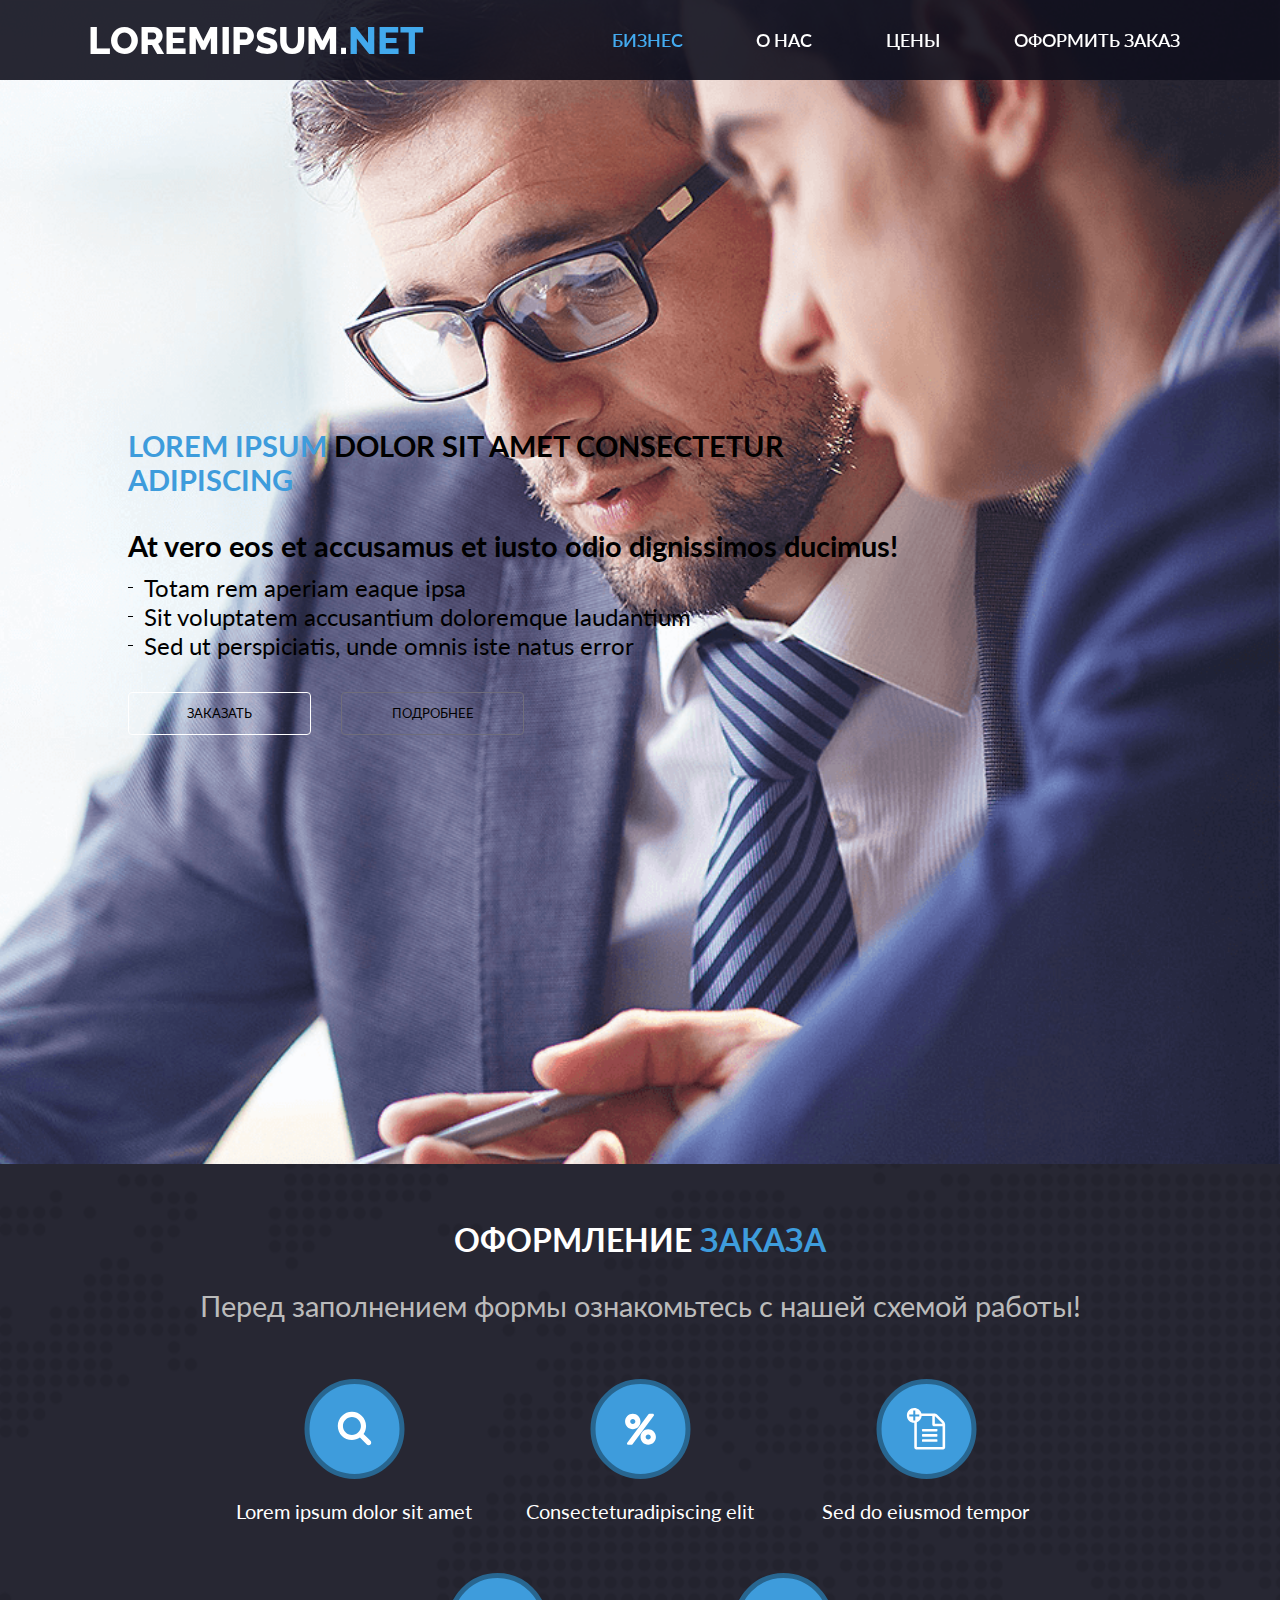
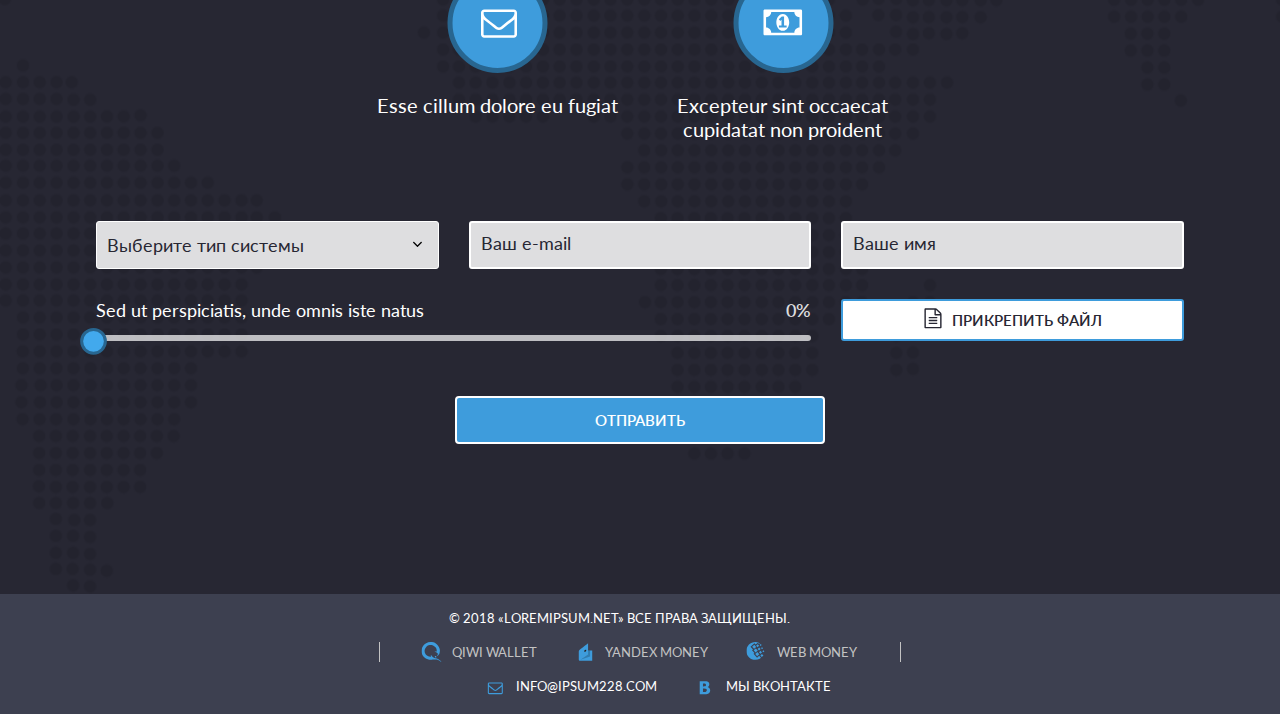
==== index.html @ bc057a50 "Initial commit" ====
<!DOCTYPE html>
<html lang="en">
  <head>
    <meta charset="UTF-8" />
    <meta name="viewport" content="width=device-width, initial-scale=1.0" />
    <link rel="preconnect" href="https://fonts.googleapis.com" />
    <link rel="preconnect" href="https://fonts.gstatic.com" crossorigin />
    <link
      href="https://fonts.googleapis.com/css2?family=Lato:wght@400;700;900&family=Raleway:wght@800&display=swap"
      rel="stylesheet"
    />
    <script src="./js/splide.min.js"></script>
    <title>Test</title>
    <link rel="stylesheet" href="./styles/css/main.css" />
  </head>
  <body>
    <!-- Header -->
    <header class="header">
      <div class="logo">
        <a href="/" class="logo__link" title="Logo of Company">
          LoremIpsum.<span class="logo__subtitle">Net</span>
        </a>
      </div>

      <nav class="nav">
        <ul class="nav__list">
          <li class="nav__item">
            <a title="Business" href="/" class="nav__link nav__link--is-active"
              >Бизнес</a
            >
          </li>
          <li class="nav__item">
            <a title="About Us" href="/" class="nav__link">О нас</a>
          </li>
          <li class="nav__item">
            <a title="Prices" href="/" class="nav__link">Цены</a>
          </li>
          <li class="nav__item">
            <a title="Place an Order" href="/" class="nav__link"
              >Оформить заказ</a
            >
          </li>
        </ul>

        <button
          title="hamburger icon"
          class="hamburger hamburger--spin nav__hamburger"
          type="button"
        >
          <span class="hamburger-box">
            <span class="hamburger-inner"></span>
          </span>
        </button>
      </nav>
    </header>

    <!-- Hero (first) Section -->
    <section class="hero">
      <div class="hero__background">
        <img src="./images/hero.png" alt="mens with suits" />

        <div class="hero__content">
          <div class="hero__title">
            <h1>
              <span> Lorem ipsum </span>
              dolor sit amet consectetur <span>adipiscing</span>
            </h1>
          </div>

          <div class="hero__subtitle">
            <h2>At vero eos et accusamus et iusto odio dignissimos ducimus!</h2>
            <ul class="hero__list">
              <li class="hero__list-item">
                <span></span> Totam rem aperiam eaque ipsa
              </li>
              <li class="hero__list-item">
                <span></span>
                Sit voluptatem accusantium doloremque laudantium
              </li>
              <li class="hero__list-item">
                <span></span>
                Sed ut perspiciatis, unde omnis iste natus error
              </li>
            </ul>
          </div>

          <div class="hero__buttons">
            <div class="hero__button-container">
              <span class="mask">заказать</span>
              <button
                title="Make Order"
                type="button"
                class="hero__button button__order"
              >
                заказать
              </button>
            </div>

            <div class="hero__button-container hero__button-container-2">
              <span class="mask">подробнее</span>

              <button
                title="More Details"
                type="button"
                class="hero__button button__details"
              >
                подробнее
              </button>
            </div>
          </div>
        </div>
      </div>
    </section>

    <!-- Placing an Order (second) Section -->
    <section class="ordering-form">
      <div class="ordering-form__main">
        <div class="ordering-form__background-image">
          <img src="./images/worldMapBackground.png" alt="world map picture" />
        </div>

        <div class="ordering-form__content">
          <div class="ordering-form__title">
            <h2 class="ordering-form__main-title">
              Оформление <span>Заказа</span>
            </h2>
            <h5 class="ordering-form__subtitle">
              Перед заполнением формы ознакомьтесь с нашей схемой работы!
            </h5>
          </div>

          <div class="splide">
            <div class="splide__track">
              <ul class="splide__list ordering-form__description-steps">
                <li class="splide__slide splide__slide--1">
                  <div class="ordering-form__step item item1">
                    <div class="icon icon-1">
                      <svg
                        xmlns="http://www.w3.org/2000/svg"
                        width="55"
                        height="55"
                        viewBox="0 0 55 55"
                        fill="none"
                      >
                        <path
                          d="M33.9286 24.9285C33.9286 29.8906 29.8907 33.9285 24.9286 33.9285C19.9666 33.9285 15.9286 29.8906 15.9286 24.9285C15.9286 19.9664 19.9666 15.9285 24.9286 15.9285C29.8907 15.9285 33.9286 19.9664 33.9286 24.9285ZM44.2143 41.6428C44.2143 40.9598 43.9331 40.2968 43.471 39.8348L36.5804 32.9441C38.2076 30.5937 39.0715 27.7812 39.0715 24.9285C39.0715 17.1138 32.7434 10.7856 24.9286 10.7856C17.1139 10.7856 10.7858 17.1138 10.7858 24.9285C10.7858 32.7432 17.1139 39.0714 24.9286 39.0714C27.7813 39.0714 30.5938 38.2075 32.9443 36.5803L39.8349 43.4508C40.2969 43.933 40.9599 44.2142 41.6429 44.2142C43.0492 44.2142 44.2143 43.049 44.2143 41.6428Z"
                          fill="white"
                        />
                      </svg>
                    </div>
                    <h6>Lorem ipsum dolor sit amet</h6>
                  </div>
                </li>
                <li class="splide__slide splide__slide--2">
                  <div class="ordering-form__step item item2">
                    <div class="icon icon-2">
                      <svg
                        xmlns="http://www.w3.org/2000/svg"
                        width="55"
                        height="56"
                        viewBox="0 0 55 56"
                        fill="none"
                      >
                        <path
                          d="M37.7857 35.9641C37.7857 37.3704 36.6205 38.5356 35.2143 38.5356C33.808 38.5356 32.6428 37.3704 32.6428 35.9641C32.6428 34.5579 33.808 33.3927 35.2143 33.3927C36.6205 33.3927 37.7857 34.5579 37.7857 35.9641ZM22.3571 20.5356C22.3571 21.9418 21.1919 23.107 19.7857 23.107C18.3794 23.107 17.2143 21.9418 17.2143 20.5356C17.2143 19.1293 18.3794 17.9641 19.7857 17.9641C21.1919 17.9641 22.3571 19.1293 22.3571 20.5356ZM42.9286 35.9641C42.9286 31.7052 39.4732 28.2499 35.2143 28.2499C30.9553 28.2499 27.5 31.7052 27.5 35.9641C27.5 40.2231 30.9553 43.6784 35.2143 43.6784C39.4732 43.6784 42.9286 40.2231 42.9286 35.9641ZM41 14.107C41 13.4039 40.4174 12.8213 39.7143 12.8213H36.5C36.0982 12.8213 35.7165 13.0222 35.4754 13.3436L14.2611 41.6293C14.1004 41.8503 14 42.1115 14 42.3927C14 43.0958 14.5826 43.6784 15.2857 43.6784H18.5C18.9018 43.6784 19.2835 43.4775 19.5245 43.1561L40.7388 14.8704C40.8995 14.6494 41 14.3883 41 14.107ZM27.5 20.5356C27.5 16.2766 24.0446 12.8213 19.7857 12.8213C15.5268 12.8213 12.0714 16.2766 12.0714 20.5356C12.0714 24.7945 15.5268 28.2499 19.7857 28.2499C24.0446 28.2499 27.5 24.7945 27.5 20.5356Z"
                          fill="white"
                        />
                      </svg>
                    </div>
                    <h6>Сonsecteturadipiscing elit</h6>
                  </div>
                </li>
                <li class="splide__slide splide__slide--3">
                  <div class="ordering-form__step item item3">
                    <div class="icon icon-3">
                      <svg
                        xmlns="http://www.w3.org/2000/svg"
                        width="55"
                        height="56"
                        viewBox="0 0 55 56"
                        fill="none"
                      >
                        <path
                          d="M23.9932 29.8725V28.5868C23.9932 28.2252 24.2744 27.9439 24.636 27.9439H38.7789C39.1405 27.9439 39.4218 28.2252 39.4218 28.5868V29.8725C39.4218 30.2341 39.1405 30.5154 38.7789 30.5154H24.636C24.2744 30.5154 23.9932 30.2341 23.9932 29.8725Z"
                          fill="white"
                        />
                        <path
                          d="M24.636 33.0868H38.7789C39.1405 33.0868 39.4218 33.368 39.4218 33.7296V35.0154C39.4218 35.377 39.1405 35.6582 38.7789 35.6582H24.636C24.2744 35.6582 23.9932 35.377 23.9932 35.0154V33.7296C23.9932 33.368 24.2744 33.0868 24.636 33.0868Z"
                          fill="white"
                        />
                        <path
                          d="M24.636 38.2296H38.7789C39.1405 38.2296 39.4218 38.5109 39.4218 38.8725V40.1582C39.4218 40.5198 39.1405 40.8011 38.7789 40.8011H24.636C24.2744 40.8011 23.9932 40.5198 23.9932 40.1582V38.8725C23.9932 38.5109 24.2744 38.2296 24.636 38.2296Z"
                          fill="white"
                        />
                        <path
                          fill-rule="evenodd"
                          clip-rule="evenodd"
                          d="M16.2789 21.8149C12.1837 21.8149 8.86389 18.4951 8.86389 14.3999C8.86389 10.3047 12.1837 6.98486 16.2789 6.98486C19.7229 6.98486 22.6185 9.33283 23.4523 12.5154H36.2075C37.2722 12.5154 38.7588 13.1381 39.5021 13.8814L45.77 20.1493C46.5133 20.8926 47.136 22.3792 47.136 23.4439V46.5868C47.136 47.6515 46.2722 48.5154 45.2075 48.5154H18.2075C17.1427 48.5154 16.2789 47.6515 16.2789 46.5868L16.2789 21.8149ZM18.8503 21.3569C21.4728 20.3872 23.397 17.977 23.6625 15.0868H34.2789V23.4439C34.2789 24.5087 35.1427 25.3725 36.2075 25.3725H44.5646V45.9439H18.8503V21.3569ZM37.674 15.6895C37.5334 15.5488 37.1918 15.368 36.8503 15.2475V22.8011H44.4039C44.2834 22.4595 44.1026 22.118 43.9619 21.9774L37.674 15.6895ZM17.2789 15.3999H21.2789V13.3999H17.2789V9.3999H15.2789V13.3999H11.2789V15.3999H15.2789V19.3999H17.2789V15.3999Z"
                          fill="white"
                        />
                      </svg>
                    </div>
                    <h6>Sed do eiusmod tempor</h6>
                  </div>
                </li>
                <li class="splide__slide splide__slide--4">
                  <div class="ordering-form__step item item4">
                    <div class="icon icon-4">
                      <svg
                        xmlns="http://www.w3.org/2000/svg"
                        width="55"
                        height="56"
                        viewBox="0 0 55 56"
                        fill="none"
                      >
                        <path
                          d="M44.4286 39.6076C44.4286 39.9491 44.1272 40.2504 43.7857 40.2504H14.2143C13.8728 40.2504 13.5714 39.9491 13.5714 39.6076V24.179C13.9933 24.6611 14.4554 25.1031 14.9576 25.5049C17.8304 27.7147 20.7232 29.9647 23.5156 32.2951C25.0223 33.5607 26.8906 35.1076 28.9799 35.1076H29H29.0201C31.1094 35.1076 32.9777 33.5607 34.4844 32.2951C37.2768 29.9647 40.1696 27.7147 43.0424 25.5049C43.5446 25.1031 44.0067 24.6611 44.4286 24.179V39.6076ZM44.4286 18.4937C44.4286 20.2013 42.7813 22.4312 41.4754 23.4558C38.7835 25.5652 36.0915 27.6946 33.4196 29.8241C32.3549 30.6879 30.4263 32.5361 29.0201 32.5361H29H28.9799C27.5737 32.5361 25.6451 30.6879 24.5804 29.8241C21.9085 27.6946 19.2165 25.5652 16.5246 23.4558C14.7165 22.0294 13.5714 20.0406 13.5714 17.7504C13.5714 17.4089 13.8728 17.1076 14.2143 17.1076H43.7857C44.5491 17.1076 44.4286 17.9915 44.4286 18.4937ZM47 17.7504C47 15.9826 45.5536 14.5361 43.7857 14.5361H14.2143C12.4464 14.5361 11 15.9826 11 17.7504V39.6076C11 41.3754 12.4464 42.8218 14.2143 42.8218H43.7857C45.5536 42.8218 47 41.3754 47 39.6076V17.7504Z"
                          fill="white"
                        />
                      </svg>
                    </div>
                    <h6>Esse cillum dolore eu fugiat</h6>
                  </div>
                </li>
                <li class="splide__slide splide__slide--5">
                  <div class="ordering-form__step item item5">
                    <div class="icon icon-5">
                      <svg
                        xmlns="http://www.w3.org/2000/svg"
                        width="55"
                        height="56"
                        viewBox="0 0 55 56"
                        fill="none"
                      >
                        <path
                          d="M23.9286 32.5361V30.6076H26.5V24.8218H26.4598C26.1384 25.3241 25.8371 25.5451 25.3549 25.9669L23.808 24.3598L26.7812 21.6076H29.0714V30.6076H31.6429V32.5361H23.9286ZM34.2143 27.3933C34.2143 23.737 32.0045 19.0361 27.7857 19.0361C23.567 19.0361 21.3571 23.737 21.3571 27.3933C21.3571 31.0495 23.567 35.7504 27.7857 35.7504C32.0045 35.7504 34.2143 31.0495 34.2143 27.3933ZM44.5 32.5361C41.6674 32.5361 39.3571 34.8464 39.3571 37.679H16.2143C16.2143 34.8464 13.904 32.5361 11.0714 32.5361V22.2504C13.904 22.2504 16.2143 19.9402 16.2143 17.1076H39.3571C39.3571 19.9402 41.6674 22.2504 44.5 22.2504V32.5361ZM47.0714 15.8218C47.0714 15.1187 46.4888 14.5361 45.7857 14.5361H9.78571C9.08259 14.5361 8.5 15.1187 8.5 15.8218V38.9647C8.5 39.6678 9.08259 40.2504 9.78571 40.2504H45.7857C46.4888 40.2504 47.0714 39.6678 47.0714 38.9647V15.8218Z"
                          fill="white"
                        />
                      </svg>
                    </div>
                    <h6>Excepteur sint occaecat cupidatat non proident</h6>
                  </div>
                </li>
              </ul>
            </div>
          </div>

          <!-- FORM BOX-->
          <div class="ordering-form__main-form">
            <form id="orderForm" class="ordering-form__self-form">
              <!-- First - DropDown -->
              <div class="ordering-form__dropdown field-1">
                <div
                  class="ordering-form__dropdown-button"
                  onclick="toggleDropdown()"
                  title="Choose System"
                >
                  Выберите тип системы
                  <span>
                    <svg
                      xmlns="http://www.w3.org/2000/svg"
                      width="21"
                      height="21"
                      viewBox="0 0 21 21"
                      fill="none"
                    >
                      <path
                        d="M14.9342 8.5106C14.9342 8.43917 14.8984 8.35882 14.8449 8.30525L14.3984 7.85882C14.3449 7.80525 14.2645 7.76953 14.1931 7.76953C14.1217 7.76953 14.0413 7.80525 13.9877 7.85882L10.4788 11.3677L6.96987 7.85882C6.91629 7.80525 6.83594 7.76953 6.76451 7.76953C6.68415 7.76953 6.61272 7.80525 6.55915 7.85882L6.11272 8.30525C6.05915 8.35882 6.02344 8.43917 6.02344 8.5106C6.02344 8.58203 6.05915 8.66239 6.11272 8.71596L10.2734 12.8767C10.327 12.9302 10.4074 12.966 10.4788 12.966C10.5502 12.966 10.6306 12.9302 10.6842 12.8767L14.8449 8.71596C14.8984 8.66239 14.9342 8.58203 14.9342 8.5106Z"
                        fill="black"
                      />
                    </svg>
                  </span>
                </div>
                <div class="ordering-form__dropdown-content">
                  <button
                    title="choose favorite system"
                    type="button"
                    onclick="selectItem(this)"
                  >
                    Sed ut perspiciatis
                  </button>
                  <button
                    title="choose favorite system"
                    type="button"
                    onclick="selectItem(this)"
                  >
                    Nemo enim ipsam
                  </button>
                  <button
                    title="choose favorite system"
                    type="button"
                    onclick="selectItem(this)"
                  >
                    Et harum quidem
                  </button>
                  <button
                    title="choose favorite system"
                    type="button"
                    onclick="selectItem(this)"
                  >
                    Temporibus autem
                  </button>
                  <button
                    title="choose favorite system"
                    type="button"
                    onclick="selectItem(this)"
                  >
                    Itaque earum rerum
                  </button>
                </div>
              </div>

              <!-- Second -->
              <div class="ordering-form__email field-2">
                <input
                  class="ordering-form__email-input"
                  title="Type Your Email"
                  type="email"
                  id="emailInput"
                  placeholder="Ваш e-mail"
                />
                <div class="email-error">Please use a correct email</div>
              </div>

              <!-- Third -->
              <div class="ordering-form__name field-3">
                <input
                  class="ordering-form__name-input"
                  title="Type Your Name"
                  type="text"
                  placeholder="Ваше имя"
                  name=""
                  id=""
                />
              </div>
              <!-- Four - Progress Bar -->
              <div class="ordering-form__progress-bar initial-state field-4">
                <div class="progress-bar-description">
                  <div class="progress-label">
                    Sed ut perspiciatis, unde omnis iste natus
                  </div>
                  <div class="progress-percent">0%</div>
                </div>

                <div class="progress-line-track">
                  <div class="progress-line"></div>
                </div>
                <div class="icon-container">
                  <svg
                    xmlns="http://www.w3.org/2000/svg"
                    width="37"
                    height="38"
                    viewBox="0 0 37 38"
                    fill="none"
                  >
                    <path
                      fill-rule="evenodd"
                      clip-rule="evenodd"
                      d="M18.5163 7.46143C25.0653 7.46143 30.3752 12.7714 30.3752 19.3214C30.3752 25.8704 25.0653 31.1804 18.5163 31.1804C11.9663 31.1804 6.65625 25.8704 6.65625 19.3214C6.65625 12.7714 11.9663 7.46143 18.5163 7.46143Z"
                      fill="#808080"
                      stroke="#286690"
                      stroke-width="3"
                    />
                  </svg>
                </div>
              </div>

              <!-- Five - Upload File-->
              <div class="ordering-form__upload-file field-5">
                <input
                  type="file"
                  id="fileInput"
                  class="ordering-form__file-input"
                  onchange="handleFileUpload()"
                  title="Upload File"
                />
                <label
                  title="Upload File"
                  for="fileInput"
                  class="ordering-form__file-label"
                >
                  <span title="Upload File">
                    <svg
                      xmlns="http://www.w3.org/2000/svg"
                      width="18"
                      height="21"
                      viewBox="0 0 18 21"
                      fill="none"
                    >
                      <path
                        d="M16.8117 4.60924L13.3295 1.12709C12.9166 0.714146 12.0907 0.368164 11.4992 0.368164H1.49916C0.907645 0.368164 0.427734 0.848076 0.427734 1.43959V19.2967C0.427734 19.8883 0.907645 20.3682 1.49916 20.3682H16.4992C17.0907 20.3682 17.5706 19.8883 17.5706 19.2967V6.43959C17.5706 5.84808 17.2246 5.02218 16.8117 4.60924ZM11.8563 1.88602C12.046 1.95299 12.2358 2.05343 12.3139 2.13156L15.8072 5.62486C15.8853 5.70299 15.9858 5.89272 16.0527 6.08245H11.8563V1.88602ZM16.142 18.9396H1.85631V1.79674H10.4277V6.43959C10.4277 7.03111 10.9076 7.51102 11.4992 7.51102H16.142V18.9396ZM4.71345 9.29674V10.011C4.71345 10.2119 4.8697 10.3682 5.07059 10.3682H12.9277C13.1286 10.3682 13.2849 10.2119 13.2849 10.011V9.29674C13.2849 9.09584 13.1286 8.93959 12.9277 8.93959H5.07059C4.8697 8.93959 4.71345 9.09584 4.71345 9.29674ZM12.9277 11.7967H5.07059C4.8697 11.7967 4.71345 11.953 4.71345 12.1539V12.8682C4.71345 13.0691 4.8697 13.2253 5.07059 13.2253H12.9277C13.1286 13.2253 13.2849 13.0691 13.2849 12.8682V12.1539C13.2849 11.953 13.1286 11.7967 12.9277 11.7967ZM12.9277 14.6539H5.07059C4.8697 14.6539 4.71345 14.8101 4.71345 15.011V15.7253C4.71345 15.9262 4.8697 16.0825 5.07059 16.0825H12.9277C13.1286 16.0825 13.2849 15.9262 13.2849 15.7253V15.011C13.2849 14.8101 13.1286 14.6539 12.9277 14.6539Z"
                        fill="#272733"
                      />
                    </svg>
                  </span>
                  Прикрепить файл
                </label>
              </div>

              <!-- Six - Sending Form -->
              <div class="ordering-form__sending-form field-6">
                <button
                  class="ordering-form__send-button button__order"
                  title="Send"
                  type="submit"
                >
                  Отправить
                </button>
              </div>
            </form>
          </div>
          <!-- FORM BOX-->

          <!-- finish  -->
        </div>
      </div>
    </section>

    <!-- Footer -->
    <footer class="footer">
      <div class="footer__title">
        <h2>© 2018 «LoremIpsum.net» Все права защищены.</h2>
      </div>

      <div class="footer__payment">
        <ul class="footer__payment-services">
          <li
            class="footer__payment-company footer__payment-company--service-1"
          >
            <span
              ><svg
                xmlns="http://www.w3.org/2000/svg"
                width="21"
                height="20"
                viewBox="0 0 21 20"
                fill="none"
              >
                <g clip-path="url(#clip0_27924_124)">
                  <path
                    d="M16.9125 13.4557C16.9726 13.8434 16.8457 14.0075 16.7175 14.0075C16.5892 14.0075 16.4035 13.8499 16.1964 13.5371C15.9894 13.2244 15.9186 12.8768 16.0188 12.6985C16.0565 12.6367 16.1174 12.5914 16.1888 12.5719C16.2602 12.5524 16.3366 12.5602 16.4022 12.5938C16.7428 12.7179 16.8764 13.2231 16.9125 13.4557ZM15.0248 14.306C15.435 14.6407 15.5592 15.0387 15.3428 15.3191C15.2769 15.3976 15.1929 15.4599 15.0975 15.5012C15.0021 15.5425 14.8981 15.5616 14.7937 15.5569C14.5649 15.5573 14.3432 15.48 14.1672 15.3385C13.7958 15.0245 13.6863 14.5141 13.9294 14.2246C13.9831 14.1652 14.0501 14.1185 14.1254 14.088C14.2007 14.0576 14.2821 14.0442 14.3636 14.0489C14.6084 14.0567 14.8425 14.1478 15.0248 14.306ZM14.3409 17.5366C16.1029 17.5366 18.0146 18.1207 20.1321 19.935C20.3431 20.1159 20.625 19.8911 20.4406 19.6649C18.3606 17.1257 16.4329 16.6411 14.5185 16.2328C12.1727 15.7314 10.965 14.4533 10.1194 13.0513C9.95237 12.7721 9.87622 12.8212 9.86153 13.1805C9.84749 13.713 9.88911 14.2455 9.98577 14.7699C9.89092 14.7699 9.79473 14.7699 9.69988 14.7699C8.49769 14.7699 7.32249 14.4251 6.3229 13.779C5.32331 13.133 4.54422 12.2147 4.08416 11.1403C3.6241 10.0659 3.50373 8.88373 3.73826 7.74318C3.9728 6.60263 4.55171 5.55497 5.40179 4.73268C6.25188 3.91039 7.33495 3.3504 8.51404 3.12353C9.69314 2.89667 10.9153 3.0131 12.026 3.45812C13.1367 3.90314 14.086 4.65676 14.7539 5.62367C15.4218 6.59058 15.7783 7.72736 15.7783 8.89025C15.7789 9.11864 15.766 9.34688 15.7396 9.57384C15.0992 9.49585 14.4521 9.48415 13.8092 9.53895C13.578 9.55834 13.6114 9.66818 13.7851 9.69273C15.789 10.0429 17.1757 11.2434 17.4909 13.4338C17.4921 13.4449 17.4968 13.4553 17.5044 13.4637C17.5121 13.472 17.5222 13.4778 17.5335 13.4803C17.5447 13.4827 17.5565 13.4816 17.5671 13.4772C17.5777 13.4728 17.5866 13.4653 17.5925 13.4557C18.6349 11.7702 19.0713 9.79826 18.8336 7.84762C18.5959 5.89697 17.6975 4.07726 16.2785 2.67233C14.8595 1.26739 12.9997 0.356234 10.9892 0.080969C8.97869 -0.194296 6.93054 0.181813 5.16421 1.15063C3.39787 2.11945 2.01267 3.6265 1.22466 5.43671C0.43666 7.24692 0.290163 9.25851 0.808024 11.1577C1.32588 13.0569 2.47898 14.7369 4.08746 15.9357C5.69594 17.1345 7.66935 17.7846 9.69988 17.7847C11.0425 17.7886 12.3797 17.5353 14.3409 17.5353V17.5366Z"
                    fill="#3E9CDC"
                  />
                </g>
                <defs>
                  <clipPath id="clip0_27924_124">
                    <rect
                      width="20"
                      height="20"
                      fill="white"
                      transform="translate(0.5)"
                    />
                  </clipPath>
                </defs></svg></span
            >Qiwi wallet
          </li>
          <li
            class="footer__payment-company footer__payment-company--service-2"
          >
            <span>
              <svg
                xmlns="http://www.w3.org/2000/svg"
                width="21"
                height="20"
                viewBox="0 0 21 20"
                fill="none"
              >
                <path
                  fill-rule="evenodd"
                  clip-rule="evenodd"
                  d="M3.7795 9.93057C3.7795 8.94652 3.8627 8.32201 5.91777 6.80074C7.61915 5.54125 13.0727 1.2373 13.0727 1.2373V8.42197H17.2199V18.7625H5.07484C4.36242 18.7625 3.7793 18.1843 3.7793 17.4777L3.7795 9.93064V9.93057Z"
                  fill="#3E9CDC"
                />
                <path
                  fill-rule="evenodd"
                  clip-rule="evenodd"
                  d="M13.0721 8.42188V12.5849L5.45117 17.7334L15.0864 14.6245V8.42188H13.0721Z"
                  fill="black"
                  fill-opacity="0.2"
                />
                <path
                  fill-rule="evenodd"
                  clip-rule="evenodd"
                  d="M9.59025 8.20672C10.0359 7.68011 10.6868 7.49424 11.0442 7.7916C11.4016 8.08903 11.3301 8.75706 10.8845 9.28368C10.4391 9.81023 9.78796 9.9959 9.43057 9.69847C9.07318 9.4011 9.14482 8.73321 9.59025 8.20666V8.20672Z"
                  fill="#231F20"
                />
              </svg>
            </span>
            Yandex Money
          </li>
          <li
            class="footer__payment-company footer__payment-company--service-3"
          >
            <span
              ><svg
                xmlns="http://www.w3.org/2000/svg"
                width="21"
                height="20"
                viewBox="0 0 21 20"
                fill="none"
              >
                <g clip-path="url(#clip0_27924_137)">
                  <path
                    d="M9.34098 0C10.7513 0 12.093 0.323103 13.2971 0.901077C13.4859 0.986269 13.676 1.08823 13.8642 1.19028L13.0386 1.92159L11.8009 0.646297L9.66823 2.51651L8.41236 1.17307L4.4907 4.65889L7.00147 7.39646L6.02129 8.24641L8.49843 10.984L7.51816 11.8336L11.0615 15.7274L13.1587 13.823L14.9828 15.8639C14.6213 16.136 14.2257 16.4086 13.7962 16.6462C12.4888 17.3773 10.9749 17.8016 9.35836 17.8016C4.38713 17.8016 0.34576 13.8066 0.34576 8.89314C0.328205 4.01286 4.37029 0 9.34098 0ZM7.68952 8.34864L9.83959 6.44418L11.7664 8.56952L9.61588 10.4738L7.68952 8.34864ZM9.22074 12.0214L11.3533 10.1001L13.2971 12.2253L11.1469 14.1298L9.22074 12.0214ZM6.15963 4.72713L8.30907 2.82267L10.2354 4.948L8.08528 6.85238L6.15963 4.72713ZM10.0976 3.70661L11.6974 2.27842L13.1425 3.85978L11.5428 5.30484L10.0976 3.70661ZM12.9531 10.2528L14.5523 8.82456L15.9974 10.4224L14.3976 11.8516L12.9531 10.2528ZM14.3633 13.4668L15.9631 12.0382L17.407 13.6195L15.8079 15.0644L14.3633 13.4668ZM15.017 6.12107L16.0833 5.16879L17.0462 6.22339L15.9801 7.17531L15.017 6.12107ZM13.641 2.97548L14.7073 2.00651L15.6709 3.07753L14.6038 4.02972L13.641 2.97548ZM16.3757 9.26693L17.4419 8.31474L18.4223 9.36899L17.3391 10.3209L16.3757 9.26693ZM11.577 6.90341L13.1768 5.47513L14.6213 7.05614L13.0222 8.48469L11.577 6.90341Z"
                    fill="#3E9CDC"
                  />
                </g>
                <defs>
                  <clipPath id="clip0_27924_137">
                    <rect
                      width="20"
                      height="20"
                      fill="white"
                      transform="translate(0.5)"
                    />
                  </clipPath>
                </defs></svg></span
            >Web Money
          </li>
        </ul>
      </div>

      <div class="footer__social">
        <ul class="footer__social-networks">
          <li class="footer__social-network footer__social-network--gmail">
            <a title="Contact us by Email" href="mailto:info@ipsum228.com">
              <svg
                xmlns="http://www.w3.org/2000/svg"
                width="21"
                height="20"
                viewBox="0 0 21 20"
                fill="none"
              >
                <path
                  d="M16.7508 14.8493C16.7508 14.9916 16.6253 15.1171 16.483 15.1171H4.16155C4.01925 15.1171 3.89369 14.9916 3.89369 14.8493V8.42069C4.06948 8.62158 4.262 8.80573 4.47126 8.97314C5.66825 9.8939 6.87361 10.8314 8.03711 11.8024C8.6649 12.3297 9.44336 12.9743 10.3139 12.9743H10.3223H10.3306C11.2012 12.9743 11.9796 12.3297 12.6074 11.8024C13.7709 10.8314 14.9763 9.8939 16.1733 8.97314C16.3825 8.80573 16.5751 8.62158 16.7508 8.42069V14.8493ZM16.7508 6.05183C16.7508 6.76332 16.0645 7.69245 15.5204 8.11935C14.3987 8.99826 13.2771 9.88553 12.1638 10.7728C11.7201 11.1327 10.9166 11.9028 10.3306 11.9028H10.3223H10.3139C9.72796 11.9028 8.92439 11.1327 8.48075 10.7728C7.36747 9.88553 6.24581 8.99826 5.12416 8.11935C4.37081 7.52504 3.89369 6.69636 3.89369 5.74212C3.89369 5.59982 4.01925 5.47426 4.16155 5.47426H16.483C16.8011 5.47426 16.7508 5.84256 16.7508 6.05183ZM17.8223 5.74212C17.8223 5.00551 17.2196 4.40283 16.483 4.40283H4.16155C3.42494 4.40283 2.82227 5.00551 2.82227 5.74212V14.8493C2.82227 15.5859 3.42494 16.1885 4.16155 16.1885H16.483C17.2196 16.1885 17.8223 15.5859 17.8223 14.8493V5.74212Z"
                  fill="#3E9CDC"
                />
              </svg>
              info@ipsum228.com
            </a>
          </li>

          <li class="footer__social-network footer__social-network--contact">
            <a title="Contact us by VK" href="https://vk.com/">
              <svg
                xmlns="http://www.w3.org/2000/svg"
                width="21"
                height="20"
                viewBox="0 0 21 20"
                fill="none"
              >
                <path
                  d="M15.1807 12.2861C15.1807 12.9365 15.0576 13.5078 14.8115 14C14.5654 14.4922 14.2344 14.8994 13.8184 15.2217C13.3262 15.6084 12.7842 15.8838 12.1924 16.0479C11.6064 16.2119 10.8594 16.2939 9.95117 16.2939H4.71289V3.20703H9.33594C10.2969 3.20703 11.0234 3.24512 11.5156 3.32129C12.0137 3.3916 12.4795 3.54395 12.9131 3.77832C13.3818 4.03027 13.7305 4.36719 13.959 4.78906C14.1934 5.21094 14.3105 5.69727 14.3105 6.24805C14.3105 6.88672 14.1494 7.45508 13.8271 7.95312C13.5107 8.45117 13.0713 8.81738 12.5088 9.05176V9.12207C13.3174 9.29199 13.9648 9.64062 14.4512 10.168C14.9375 10.6895 15.1807 11.3955 15.1807 12.2861ZM10.9707 6.90723C10.9707 6.69629 10.915 6.47949 10.8037 6.25684C10.6982 6.03418 10.5312 5.87305 10.3027 5.77344C10.0859 5.67969 9.82812 5.62988 9.5293 5.62402C9.23633 5.6123 8.79688 5.60645 8.21094 5.60645H7.98242V8.375H8.39551C8.95801 8.375 9.35059 8.36914 9.57324 8.35742C9.80176 8.3457 10.0361 8.28418 10.2764 8.17285C10.54 8.0498 10.7217 7.87988 10.8213 7.66309C10.9209 7.44629 10.9707 7.19434 10.9707 6.90723ZM11.7969 12.2246C11.7969 11.8203 11.7148 11.5039 11.5508 11.2754C11.3867 11.0469 11.1406 10.874 10.8125 10.7568C10.6133 10.6807 10.3379 10.6396 9.98633 10.6338C9.64062 10.6221 9.1748 10.6162 8.58887 10.6162H7.98242V13.8945H8.1582C9.01367 13.8945 9.60547 13.8887 9.93359 13.877C10.2617 13.8652 10.5957 13.7861 10.9355 13.6396C11.2344 13.5107 11.4512 13.3232 11.5859 13.0771C11.7266 12.8252 11.7969 12.541 11.7969 12.2246Z"
                  fill="#3E9CDC"
                />
              </svg>
              Мы вконтакте
            </a>
          </li>
        </ul>
      </div>
    </footer>

    <script src="./js/index.js"></script>
  </body>
</html>
---- styles/css/main.css ----
* {
  margin: 0;
  padding: 0;
  border: 0;
  font-size: 100%;
  font: inherit;
  vertical-align: baseline;
}

*,
*::before,
*::after {
  -webkit-box-sizing: border-box;
          box-sizing: border-box;
}

body {
  line-height: 1;
  overflow-x: hidden;
  position: relative;
}

ol,
ul {
  list-style: none;
}

blockquote,
q {
  quotes: none;
}

a {
  text-decoration: none;
  color: inherit;
}

button {
  background: none;
}

ul,
ol,
li,
a,
button,
p,
h1,
h2,
h3,
h4,
h5,
h6 {
  font-family: "Lato", sans-serif;
}

h1 {
  font-size: 3rem;
}

::-moz-selection {
  background-color: #272733;
  color: #3E9CDC;
}

::selection {
  background-color: #272733;
  color: #3E9CDC;
}

.hamburger {
  display: inline-block;
  cursor: pointer;
  -webkit-transition-property: opacity, -webkit-filter;
  transition-property: opacity, -webkit-filter;
  transition-property: opacity, filter;
  transition-property: opacity, filter, -webkit-filter;
  -webkit-transition-duration: 0.15s;
          transition-duration: 0.15s;
  -webkit-transition-timing-function: linear;
          transition-timing-function: linear;
  font: inherit;
  color: white;
  text-transform: none;
  background-color: transparent;
  border: 0;
  margin: 0;
  overflow: visible;
}
.hamburger:hover {
  opacity: 0.7;
}
.hamburger.is-active:hover {
  opacity: 0.7;
}
.hamburger.is-active .hamburger-inner,
.hamburger.is-active .hamburger-inner::before,
.hamburger.is-active .hamburger-inner::after {
  background-color: #43abf0;
}

.hamburger-box {
  width: 25px;
  height: 21px;
  display: inline-block;
  position: relative;
}

.hamburger-inner {
  display: block;
  top: 50%;
  margin-top: -1.5px;
}
.hamburger-inner, .hamburger-inner::before, .hamburger-inner::after {
  width: 25px;
  height: 3px;
  background-color: #43abf0;
  border-radius: 4px;
  position: absolute;
  -webkit-transition-property: -webkit-transform;
  transition-property: -webkit-transform;
  transition-property: transform;
  transition-property: transform, -webkit-transform;
  -webkit-transition-duration: 0.15s;
          transition-duration: 0.15s;
  -webkit-transition-timing-function: ease;
          transition-timing-function: ease;
}
.hamburger-inner::before, .hamburger-inner::after {
  content: "";
  display: block;
}
.hamburger-inner::before {
  top: -9px;
}
.hamburger-inner::after {
  bottom: -9px;
}

.hamburger--spin .hamburger-inner {
  -webkit-transition-duration: 0.22s;
          transition-duration: 0.22s;
  -webkit-transition-timing-function: cubic-bezier(0.55, 0.055, 0.675, 0.19);
          transition-timing-function: cubic-bezier(0.55, 0.055, 0.675, 0.19);
}
.hamburger--spin .hamburger-inner::before {
  -webkit-transition: top 0.1s 0.25s ease-in, opacity 0.1s ease-in;
  transition: top 0.1s 0.25s ease-in, opacity 0.1s ease-in;
}
.hamburger--spin .hamburger-inner::after {
  -webkit-transition: bottom 0.1s 0.25s ease-in, -webkit-transform 0.22s cubic-bezier(0.55, 0.055, 0.675, 0.19);
  transition: bottom 0.1s 0.25s ease-in, -webkit-transform 0.22s cubic-bezier(0.55, 0.055, 0.675, 0.19);
  transition: bottom 0.1s 0.25s ease-in, transform 0.22s cubic-bezier(0.55, 0.055, 0.675, 0.19);
  transition: bottom 0.1s 0.25s ease-in, transform 0.22s cubic-bezier(0.55, 0.055, 0.675, 0.19), -webkit-transform 0.22s cubic-bezier(0.55, 0.055, 0.675, 0.19);
}
.hamburger--spin.is-active .hamburger-inner {
  -webkit-transform: rotate(225deg);
      -ms-transform: rotate(225deg);
          transform: rotate(225deg);
  -webkit-transition-delay: 0.12s;
          transition-delay: 0.12s;
  -webkit-transition-timing-function: cubic-bezier(0.215, 0.61, 0.355, 1);
          transition-timing-function: cubic-bezier(0.215, 0.61, 0.355, 1);
}
.hamburger--spin.is-active .hamburger-inner::before {
  top: 0;
  opacity: 0;
  -webkit-transition: top 0.1s ease-out, opacity 0.1s 0.12s ease-out;
  transition: top 0.1s ease-out, opacity 0.1s 0.12s ease-out;
}
.hamburger--spin.is-active .hamburger-inner::after {
  bottom: 0;
  -webkit-transform: rotate(-90deg);
      -ms-transform: rotate(-90deg);
          transform: rotate(-90deg);
  -webkit-transition: bottom 0.1s ease-out, -webkit-transform 0.22s 0.12s cubic-bezier(0.215, 0.61, 0.355, 1);
  transition: bottom 0.1s ease-out, -webkit-transform 0.22s 0.12s cubic-bezier(0.215, 0.61, 0.355, 1);
  transition: bottom 0.1s ease-out, transform 0.22s 0.12s cubic-bezier(0.215, 0.61, 0.355, 1);
  transition: bottom 0.1s ease-out, transform 0.22s 0.12s cubic-bezier(0.215, 0.61, 0.355, 1), -webkit-transform 0.22s 0.12s cubic-bezier(0.215, 0.61, 0.355, 1);
}

.hero__button-container {
  display: -webkit-box;
  display: -ms-flexbox;
  display: flex;
  -webkit-box-pack: center;
      -ms-flex-pack: center;
          justify-content: center;
  -webkit-box-align: center;
      -ms-flex-align: center;
          align-items: center;
  width: 11.4375rem;
  height: 2.6875rem;
  line-height: normal;
  text-transform: uppercase;
  font-weight: 400;
  font-style: normal;
  font-size: 0.8125rem;
  text-align: center;
  font-family: "Lato", sans-serif;
  cursor: pointer;
  border-radius: 0.25rem;
  -webkit-transition: 0.7s;
  transition: 0.7s;
  position: relative;
  overflow: hidden;
  transition: 0.7s;
  border: 1px solid white;
}
.hero__button-container button {
  display: -webkit-box;
  display: -ms-flexbox;
  display: flex;
  -webkit-box-pack: center;
      -ms-flex-pack: center;
          justify-content: center;
  -webkit-box-align: center;
      -ms-flex-align: center;
          align-items: center;
  width: 11.4375rem;
  height: 2.6875rem;
  line-height: normal;
  text-transform: uppercase;
  font-weight: 400;
  font-style: normal;
  font-size: 0.8125rem;
  text-align: center;
  font-family: "Lato", sans-serif;
  cursor: pointer;
  border-radius: 0.25rem;
  -webkit-transition: 0.7s;
  transition: 0.7s;
  -webkit-mask: url("https://raw.githubusercontent.com/robin-dela/css-mask-animation/master/img/nature-sprite.png");
  mask: url("https://raw.githubusercontent.com/robin-dela/css-mask-animation/master/img/nature-sprite.png");
  -webkit-mask-size: 2300% 100%;
  mask-size: 2300% 100%;
  transition: 0.7s;
  -webkit-animation: ani2 0.7s steps(22) forwards;
          animation: ani2 0.7s steps(22) forwards;
}
.hero__button-container button:hover {
  -webkit-animation: ani 0.7s steps(22) forwards;
          animation: ani 0.7s steps(22) forwards;
}

.hero__button-container-2 {
  border: 1px solid #6f6d7b;
}

.mask {
  display: -webkit-box;
  display: -ms-flexbox;
  display: flex;
  -webkit-box-pack: center;
      -ms-flex-pack: center;
          justify-content: center;
  -webkit-box-align: center;
      -ms-flex-align: center;
          align-items: center;
  width: 11.4375rem;
  height: 2.6875rem;
  line-height: normal;
  text-transform: uppercase;
  font-weight: 400;
  font-style: normal;
  font-size: 0.8125rem;
  text-align: center;
  font-family: "Lato", sans-serif;
  cursor: pointer;
  border-radius: 0.25rem;
  -webkit-transition: 0.7s;
  transition: 0.7s;
  position: absolute;
  overflow: hidden;
  transition: 0.7s;
}

@-webkit-keyframes ani {
  from {
    -webkit-mask-position: 0 0;
    mask-position: 0 0;
  }
  to {
    -webkit-mask-position: 100% 0;
    mask-position: 100% 0;
  }
}

@keyframes ani {
  from {
    -webkit-mask-position: 0 0;
    mask-position: 0 0;
  }
  to {
    -webkit-mask-position: 100% 0;
    mask-position: 100% 0;
  }
}
@-webkit-keyframes ani2 {
  from {
    -webkit-mask-position: 100% 0;
    mask-position: 100% 0;
  }
  to {
    -webkit-mask-position: 0 0;
    mask-position: 0 0;
  }
}
@keyframes ani2 {
  from {
    -webkit-mask-position: 100% 0;
    mask-position: 100% 0;
  }
  to {
    -webkit-mask-position: 0 0;
    mask-position: 0 0;
  }
}
.splide__arrow,
.splide__pagination {
  display: none;
}

@media screen and (max-width: 36rem) {
  .splide__arrows {
    width: 80vw;
    max-width: 80vw;
    min-width: 80vw;
    margin-inline: auto;
    position: relative;
  }
  .splide__arrow {
    display: -webkit-box;
    display: -ms-flexbox;
    display: flex;
    top: 100% !important;
    -webkit-transform: translateY(100%) !important;
        -ms-transform: translateY(100%) !important;
            transform: translateY(100%) !important;
  }
  .splide__arrow--prev {
    left: 0 !important;
  }
  .splide__arrow--next {
    right: 0 !important;
  }
  .splide__pagination {
    display: inline-block;
  }
  .splide__container {
    -webkit-box-sizing: border-box;
            box-sizing: border-box;
    position: relative;
  }
  .splide__list {
    -webkit-backface-visibility: hidden;
            backface-visibility: hidden;
    display: -ms-flexbox;
    display: -webkit-box;
    display: flex;
    height: 100%;
    margin: 0 !important;
    padding: 0 !important;
  }
  .splide.is-initialized:not(.is-active) .splide__list {
    display: block;
  }
  .splide__pagination {
    -ms-flex-align: center;
    -webkit-box-align: center;
            align-items: center;
    display: -ms-flexbox;
    display: -webkit-box;
    display: flex;
    -ms-flex-wrap: wrap;
    flex-wrap: wrap;
    -ms-flex-pack: center;
    -webkit-box-pack: center;
            justify-content: center;
    margin: 0;
    pointer-events: none;
  }
  .splide__pagination li {
    display: inline-block;
    line-height: 1;
    list-style-type: none;
    margin: 0;
    pointer-events: auto;
  }
  .splide:not(.is-overflow) .splide__pagination {
    display: none;
  }
  .splide__progress__bar {
    width: 0;
  }
  .splide {
    position: relative;
    visibility: hidden;
  }
  .splide.is-initialized,
  .splide.is-rendered {
    visibility: visible;
  }
  .splide__slide {
    -webkit-backface-visibility: hidden;
            backface-visibility: hidden;
    -webkit-box-sizing: border-box;
            box-sizing: border-box;
    -ms-flex-negative: 0;
    flex-shrink: 0;
    list-style-type: none !important;
    margin: 0;
    position: relative;
  }
  .splide__slide img {
    vertical-align: bottom;
  }
  .splide__spinner {
    -webkit-animation: splide-loading 1s linear infinite;
            animation: splide-loading 1s linear infinite;
    border: 2px solid #999;
    border-left-color: transparent;
    border-radius: 50%;
    bottom: 0;
    contain: strict;
    display: inline-block;
    height: 20px;
    left: 0;
    margin: auto;
    position: absolute;
    right: 0;
    top: 0;
    width: 20px;
  }
  .splide__sr {
    clip: rect(0 0 0 0);
    border: 0;
    height: 1px;
    margin: -1px;
    overflow: hidden;
    padding: 0;
    position: absolute;
    width: 1px;
  }
  .splide__toggle.is-active .splide__toggle__play,
  .splide__toggle__pause {
    display: none;
  }
  .splide__toggle.is-active .splide__toggle__pause {
    display: inline;
  }
  .splide__track {
    overflow: hidden;
    position: relative;
    z-index: 0;
  }
  @-webkit-keyframes splide-loading {
    0% {
      -webkit-transform: rotate(0);
              transform: rotate(0);
    }
    to {
      -webkit-transform: rotate(1turn);
              transform: rotate(1turn);
    }
  }
  @keyframes splide-loading {
    0% {
      -webkit-transform: rotate(0);
              transform: rotate(0);
    }
    to {
      -webkit-transform: rotate(1turn);
              transform: rotate(1turn);
    }
  }
  .splide__track--draggable {
    -webkit-touch-callout: none;
    -webkit-user-select: none;
    -ms-user-select: none;
    -moz-user-select: none;
         user-select: none;
  }
  .splide__track--fade > .splide__list > .splide__slide {
    margin: 0 !important;
    opacity: 0;
    z-index: 0;
  }
  .splide__track--fade > .splide__list > .splide__slide.is-active {
    opacity: 1;
    z-index: 1;
  }
  .splide--rtl {
    direction: rtl;
  }
  .splide__track--ttb > .splide__list {
    display: block;
  }
  .splide__arrow {
    -ms-flex-align: center;
    -webkit-box-align: center;
            align-items: center;
    background: #ccc;
    border: 0;
    border-radius: 50%;
    cursor: pointer;
    display: -ms-flexbox;
    display: -webkit-box;
    display: flex;
    height: 2em;
    -ms-flex-pack: center;
    -webkit-box-pack: center;
            justify-content: center;
    opacity: 0.7;
    padding: 0;
    position: absolute;
    top: 50%;
    -webkit-transform: translateY(-50%);
        -ms-transform: translateY(-50%);
            transform: translateY(-50%);
    width: 2em;
    z-index: 1;
  }
  .splide__arrow svg {
    fill: #000;
    height: 1.2em;
    width: 1.2em;
  }
  .splide__arrow:hover:not(:disabled) {
    opacity: 0.9;
  }
  .splide__arrow:disabled {
    opacity: 0.3;
  }
  .splide__arrow:focus-visible {
    outline: 3px solid #0bf;
    outline-offset: 3px;
  }
  .splide__arrow--prev {
    left: 1em;
  }
  .splide__arrow--prev svg {
    -webkit-transform: scaleX(-1);
        -ms-transform: scaleX(-1);
            transform: scaleX(-1);
  }
  .splide__arrow--next {
    right: 1em;
  }
  .splide.is-focus-in .splide__arrow:focus {
    outline: 3px solid #0bf;
    outline-offset: 3px;
  }
  .splide__pagination {
    bottom: 0rem;
    left: 0;
    padding: 0 1em;
    position: absolute;
    right: 0;
    z-index: 1;
  }
  .splide__pagination__page {
    background: #ccc;
    border: 0;
    border-radius: 50%;
    display: inline-block;
    height: 8px;
    margin: 3px;
    opacity: 0.7;
    padding: 0;
    position: relative;
    -webkit-transition: -webkit-transform 0.5s linear;
    transition: -webkit-transform 0.5s linear;
    transition: transform 0.5s linear;
    transition: transform 0.5s linear, -webkit-transform 0.5s linear;
    width: 8px;
  }
  .splide__pagination__page.is-active {
    background: #fff;
    -webkit-transform: scale(1.4);
        -ms-transform: scale(1.4);
            transform: scale(1.4);
    z-index: 1;
  }
  .splide__pagination__page:hover {
    cursor: pointer;
    opacity: 0.9;
  }
  .splide__pagination__page:focus-visible {
    outline: 3px solid #0bf;
    outline-offset: 3px;
  }
  .splide.is-focus-in .splide__pagination__page:focus {
    outline: 3px solid #0bf;
    outline-offset: 3px;
  }
  .splide__progress__bar {
    background: #ccc;
    height: 3px;
  }
  .splide__slide {
    -webkit-tap-highlight-color: rgba(0, 0, 0, 0);
  }
  .splide__slide:focus {
    outline: 0;
  }
  @supports (outline-offset: -3px) {
    .splide__slide:focus-visible {
      outline: 3px solid #0bf;
      outline-offset: -3px;
    }
  }
}
@media screen and (max-width: 36rem) and (-ms-high-contrast: none) {
  .splide__slide:focus-visible {
    border: 3px solid #0bf;
  }
}
@media screen and (max-width: 36rem) {
  @supports (outline-offset: -3px) {
    .splide.is-focus-in .splide__slide:focus {
      outline: 3px solid #0bf;
      outline-offset: -3px;
    }
  }
}
@media screen and (max-width: 36rem) and (-ms-high-contrast: none) {
  .splide.is-focus-in .splide__slide:focus {
    border: 3px solid #0bf;
  }
  .splide.is-focus-in .splide__track > .splide__list > .splide__slide:focus {
    border-color: #0bf;
  }
}
@media screen and (max-width: 36rem) {
  .splide__toggle {
    cursor: pointer;
  }
  .splide__toggle:focus-visible {
    outline: 3px solid #0bf;
    outline-offset: 3px;
  }
  .splide.is-focus-in .splide__toggle:focus {
    outline: 3px solid #0bf;
    outline-offset: 3px;
  }
  .splide__track--nav > .splide__list > .splide__slide {
    border: 3px solid transparent;
    cursor: pointer;
  }
  .splide__track--nav > .splide__list > .splide__slide.is-active {
    border: 3px solid #000;
  }
  .splide__arrows--rtl .splide__arrow--prev {
    left: auto;
    right: 1em;
  }
  .splide__arrows--rtl .splide__arrow--prev svg {
    -webkit-transform: scaleX(1);
        -ms-transform: scaleX(1);
            transform: scaleX(1);
  }
  .splide__arrows--rtl .splide__arrow--next {
    left: 1em;
    right: auto;
  }
  .splide__arrows--rtl .splide__arrow--next svg {
    -webkit-transform: scaleX(-1);
        -ms-transform: scaleX(-1);
            transform: scaleX(-1);
  }
  .splide__arrows--ttb .splide__arrow {
    left: 50%;
    -webkit-transform: translate(-50%);
        -ms-transform: translate(-50%);
            transform: translate(-50%);
  }
  .splide__arrows--ttb .splide__arrow--prev {
    top: 1em;
  }
  .splide__arrows--ttb .splide__arrow--prev svg {
    -webkit-transform: rotate(-90deg);
        -ms-transform: rotate(-90deg);
            transform: rotate(-90deg);
  }
  .splide__arrows--ttb .splide__arrow--next {
    bottom: 1em;
    top: auto;
  }
  .splide__arrows--ttb .splide__arrow--next svg {
    -webkit-transform: rotate(90deg);
        -ms-transform: rotate(90deg);
            transform: rotate(90deg);
  }
  .splide__pagination--ttb {
    bottom: 0;
    display: -ms-flexbox;
    display: -webkit-box;
    display: flex;
    -ms-flex-direction: column;
    -webkit-box-orient: vertical;
    -webkit-box-direction: normal;
            flex-direction: column;
    left: auto;
    padding: 1em 0;
    right: 0.5em;
    top: 0;
  }
}
header {
  display: -webkit-box;
  display: -ms-flexbox;
  display: flex;
  -webkit-box-pack: center;
      -ms-flex-pack: center;
          justify-content: center;
  -webkit-box-align: center;
      -ms-flex-align: center;
          align-items: center;
  -ms-flex-pack: distribute;
      justify-content: space-around;
  position: fixed;
  top: 0;
  left: 0;
  height: 6.25rem;
  width: 100%;
  background: rgba(16, 16, 29, 0.9);
  z-index: 10;
}
header .logo {
  display: -webkit-box;
  display: -ms-flexbox;
  display: flex;
  -webkit-box-pack: center;
      -ms-flex-pack: center;
          justify-content: center;
  -webkit-box-align: center;
      -ms-flex-align: center;
          align-items: center;
  font-family: "Raleway", sans-serif;
  font-size: 3vw;
  font-style: normal;
  font-weight: 800;
  line-height: normal;
  text-transform: uppercase;
}
header .logo a {
  color: #fff;
  font-family: "Raleway", sans-serif;
}
header .logo a span {
  color: #42a9ed;
}
header nav ul {
  display: -webkit-box;
  display: -ms-flexbox;
  display: flex;
  -webkit-box-pack: center;
      -ms-flex-pack: center;
          justify-content: center;
  -webkit-box-align: center;
      -ms-flex-align: center;
          align-items: center;
  -webkit-box-orient: horizontal;
  -webkit-box-direction: normal;
      -ms-flex-direction: row;
          flex-direction: row;
  gap: 3rem;
  -webkit-transition: font-size 1s ease-in-out;
  transition: font-size 1s ease-in-out;
}
header nav ul li {
  position: relative;
  color: #fff;
  font-family: "Lato", sans-serif;
  text-align: center;
  font-size: calc(0.3rem + 1vw);
  font-style: normal;
  font-weight: 600;
  line-height: normal;
  text-transform: uppercase;
  -webkit-transition: font-size 1s ease-in-out;
  transition: font-size 1s ease-in-out;
  display: inline-block;
  list-style: outside none none;
  padding: 0;
}
header nav ul li a {
  position: relative;
  z-index: 1;
  -webkit-transition: color 0.5s ease;
  transition: color 0.5s ease;
  padding: 0.5rem 0.8rem;
}
header nav ul li a:hover {
  color: #43abf0;
}
header nav ul li a::before, header nav ul li a::after {
  content: "";
  height: 14px;
  width: 14px;
  position: absolute;
  -webkit-transition: all 0.35s ease;
  transition: all 0.35s ease;
  opacity: 0;
}
header nav ul li a::before {
  content: "";
  right: 0;
  top: 0;
  border-top: 3px solid #43abf0;
  border-right: 3px solid #43abf0;
  -webkit-transform: translate(-100%, 50%);
      -ms-transform: translate(-100%, 50%);
          transform: translate(-100%, 50%);
}
header nav ul li a::after {
  content: "";
  left: 0;
  bottom: 0;
  border-bottom: 3px solid #43abf0;
  border-left: 3px solid #43abf0;
  -webkit-transform: translate(100%, -50%);
      -ms-transform: translate(100%, -50%);
          transform: translate(100%, -50%);
}
header nav ul li a:hover::before, header nav ul li a:hover::after {
  -webkit-transform: translate(0, 0);
      -ms-transform: translate(0, 0);
          transform: translate(0, 0);
  opacity: 1;
}
header nav ul li .nav__link--is-active {
  color: #43abf0;
}
header nav > .hamburger {
  display: none;
}

@media screen and (min-width: 120rem) {
  header {
    gap: 30.45rem;
    -webkit-box-pack: center;
        -ms-flex-pack: center;
            justify-content: center;
  }
  header .logo {
    font-size: 1.75rem;
  }
  header nav ul {
    gap: 3.75rem;
    -webkit-transition: font-size 1s ease-in-out;
    transition: font-size 1s ease-in-out;
  }
  header nav ul li {
    font-size: 0.8125rem;
    -webkit-transition: font-size 1s ease-in-out;
    transition: font-size 1s ease-in-out;
  }
}
@media screen and (max-width: 90rem) {
  header {
    height: 5rem;
  }
  header nav ul {
    -webkit-transition: none;
    transition: none;
  }
  header nav ul li {
    -webkit-transition: none;
    transition: none;
  }
}
@media screen and (max-width: 48rem) {
  header .logo {
    font-size: 2.5vw;
  }
  header nav ul {
    gap: 2rem;
  }
}
@media screen and (max-width: 36rem) {
  header {
    height: 4rem;
  }
  header .logo {
    font-size: 4.5vw;
  }
  header nav .nav__list {
    display: none;
  }
  header nav .nav__list--is-active {
    display: -webkit-box;
    display: -ms-flexbox;
    display: flex;
    -webkit-box-pack: center;
        -ms-flex-pack: center;
            justify-content: center;
    -webkit-box-align: center;
        -ms-flex-align: center;
            align-items: center;
    -webkit-box-orient: vertical;
    -webkit-box-direction: normal;
        -ms-flex-direction: column;
            flex-direction: column;
    position: absolute;
    width: 100dvw;
    height: 100dvh;
    top: 0;
    left: 0;
    background: rgba(0, 0, 0, 0.8);
    z-index: 22;
  }
  header nav .nav__list--is-active .nav__item {
    font-size: calc(0.7rem + 1vw);
  }
  header nav .hamburger {
    display: inline-block;
    position: relative;
    z-index: 33;
  }
  header nav ul li .nav__link--is-active::before, header nav ul li .nav__link--is-active::after {
    content: "";
    height: 14px;
    width: 14px;
    position: absolute;
    -webkit-transition: all 0.35s ease;
    transition: all 0.35s ease;
    opacity: 0;
  }
  header nav ul li .nav__link--is-active::before {
    content: "";
    right: 0;
    top: 0;
    border-top: 3px solid #43abf0;
    border-right: 3px solid #43abf0;
    -webkit-transform: translate(-100%, 50%);
        -ms-transform: translate(-100%, 50%);
            transform: translate(-100%, 50%);
  }
  header nav ul li .nav__link--is-active::after {
    content: "";
    left: 0;
    bottom: 0;
    border-bottom: 3px solid #43abf0;
    border-left: 3px solid #43abf0;
    -webkit-transform: translate(100%, -50%);
        -ms-transform: translate(100%, -50%);
            transform: translate(100%, -50%);
  }
  header nav ul li .nav__link--is-active.nav__link--is-active::before, header nav ul li .nav__link--is-active.nav__link--is-active::after {
    -webkit-transform: translate(0, 0);
        -ms-transform: translate(0, 0);
            transform: translate(0, 0);
    opacity: 1;
  }
}
.hero {
  position: relative;
}
.hero__background {
  overflow: hidden;
  aspect-ratio: 2.259;
  z-index: 9;
}
.hero__background > img {
  position: absolute;
  top: 0;
  left: 0;
  width: 100%;
  height: 100%;
  -o-object-fit: cover;
     object-fit: cover;
}
.hero__background .hero__content {
  display: -webkit-box;
  display: -ms-flexbox;
  display: flex;
  -webkit-box-orient: vertical;
  -webkit-box-direction: normal;
      -ms-flex-direction: column;
          flex-direction: column;
  position: relative;
  z-index: 9;
  gap: 3rem;
  width: -webkit-max-content;
  width: -moz-max-content;
  width: max-content;
}
.hero__background .hero__content .hero__title {
  max-width: 48.75rem;
}
.hero__background .hero__content .hero__title h1 {
  font-size: calc(1.5rem + 1vw);
  font-style: normal;
  font-weight: 700;
  line-height: normal;
  text-transform: uppercase;
  color: #000;
}
.hero__background .hero__content .hero__title h1 span {
  color: #3e9cdc;
}
.hero__background .hero__content .hero__subtitle h2 {
  color: #000;
  font-size: calc(1rem + 1vw);
  font-style: normal;
  line-height: normal;
  font-weight: 700;
  margin-bottom: 0.63rem;
}
.hero__background .hero__content .hero__subtitle .hero__list .hero__list-item {
  display: -webkit-box;
  display: -ms-flexbox;
  display: flex;
  -webkit-box-align: center;
      -ms-flex-align: center;
          align-items: center;
  color: #000;
  font-family: "Lato", sans-serif;
  font-size: calc(0.7rem + 1vw);
  font-weight: 400;
  line-height: normal;
  gap: 0.69rem;
}
.hero__background .hero__content .hero__subtitle .hero__list .hero__list-item span {
  display: -webkit-box;
  display: -ms-flexbox;
  display: flex;
  width: 0.30875rem;
  height: 0.09438rem;
  background: #000;
}
.hero__background .hero__content .hero__buttons {
  display: -webkit-box;
  display: -ms-flexbox;
  display: flex;
  gap: 1.88rem;
}
.hero__background .hero__content .hero__buttons .button__order {
  background: #3e9cdc;
  color: #fff;
}
.hero__background .hero__content .hero__buttons .button__details {
  background: #fff;
  color: #2a2b30;
}

@media screen and (min-width: 120rem) {
  .hero .hero__content {
    margin: 12.69rem auto 12.69rem 23.44rem;
    gap: 5rem;
  }
  .hero .hero__content .hero__title h1 {
    font-size: 3rem;
  }
  .hero .hero__content .hero__subtitle h2 {
    font-size: 1.25rem;
  }
  .hero .hero__content .hero__subtitle .hero__list .hero__list-item {
    font-size: 1.25rem;
  }
}
@media screen and (max-width: 119.9375rem) {
  .hero__background {
    -webkit-box-pack: start;
        -ms-flex-pack: start;
            justify-content: flex-start;
    display: -webkit-box;
    display: -ms-flexbox;
    display: flex;
    -webkit-box-align: center;
        -ms-flex-align: center;
            align-items: center;
    padding-left: 10%;
  }
}
@media screen and (max-width: 90rem) {
  .hero__background {
    aspect-ratio: 1.1;
  }
  .hero__background > img {
    -o-object-position: right;
       object-position: right;
  }
  .hero__background .hero__content {
    max-width: 90%;
    gap: 2rem;
  }
  .hero__background .hero__content .hero__title {
    max-width: 80%;
  }
  .hero__background .hero__content .hero__title h1 {
    font-size: calc(1rem + 1vw);
  }
}
@media screen and (max-width: 64rem) {
  .hero__background {
    aspect-ratio: 1.2;
    -webkit-box-pack: center;
        -ms-flex-pack: center;
            justify-content: center;
    -webkit-box-align: end;
        -ms-flex-align: end;
            align-items: end;
    padding-left: 0;
    padding-bottom: 1.5rem;
  }
  .hero__background > img {
    -o-object-position: right;
       object-position: right;
  }
  .hero__background .hero__content {
    background: rgba(255, 255, 255, 0.3);
    border-radius: 1rem 0 1rem 0;
    max-width: 90%;
    padding: 0.9rem;
    gap: 1.5rem;
  }
  .hero__background .hero__content .hero__title {
    max-width: 100%;
  }
  .hero__background .hero__content .hero__buttons {
    -webkit-box-pack: center;
        -ms-flex-pack: center;
            justify-content: center;
  }
}
@media screen and (max-width: 48rem) {
  .hero__background {
    aspect-ratio: 1.1;
  }
}
@media screen and (max-width: 36rem) {
  .hero__background {
    width: 100%;
    max-height: 100svh;
    aspect-ratio: 9/19.5;
    padding-left: 0;
    padding-bottom: 0.5rem;
  }
  .hero__background > img {
    -o-object-position: 84% 0px;
       object-position: 84% 0px;
  }
  .hero__background .hero__content {
    margin-left: auto;
    margin-right: auto;
  }
  .hero__background .hero__content .hero__title h1 {
    font-size: calc(1.1rem + 1vw);
  }
  .hero__background .hero__content .hero__subtitle h2 {
    font-size: calc(0.9rem + 1vw);
  }
}
.ordering-form .ordering-form__main {
  background: #272733;
  position: relative;
  z-index: 1;
  overflow: hidden;
  aspect-ratio: auto;
}
.ordering-form .ordering-form__main .ordering-form__background-image > img {
  position: absolute;
  z-index: 2;
  top: 0;
  left: 0;
  width: 100%;
  height: 100%;
  -o-object-fit: cover;
     object-fit: cover;
}
.ordering-form .ordering-form__main .ordering-form__content {
  display: -webkit-box;
  display: -ms-flexbox;
  display: flex;
  -webkit-box-pack: center;
      -ms-flex-pack: center;
          justify-content: center;
  -webkit-box-align: center;
      -ms-flex-align: center;
          align-items: center;
  -webkit-box-orient: vertical;
  -webkit-box-direction: normal;
      -ms-flex-direction: column;
          flex-direction: column;
  position: relative;
  z-index: 5;
  margin-bottom: 9.39rem;
}
.ordering-form .ordering-form__main .ordering-form__content .ordering-form__title {
  display: -webkit-box;
  display: -ms-flexbox;
  display: flex;
  -webkit-box-pack: center;
      -ms-flex-pack: center;
          justify-content: center;
  -webkit-box-align: center;
      -ms-flex-align: center;
          align-items: center;
  -webkit-box-orient: vertical;
  -webkit-box-direction: normal;
      -ms-flex-direction: column;
          flex-direction: column;
  margin-top: 7.5rem;
  margin-bottom: 5rem;
  gap: 1.875rem;
  max-width: 90%;
  text-align: center;
}
.ordering-form .ordering-form__main .ordering-form__content .ordering-form__title h2 {
  font-style: normal;
  line-height: normal;
  text-transform: uppercase;
  color: #fff;
  font-family: "Lato", sans-serif;
  font-size: calc(1.3rem + 1vw);
  font-weight: 700;
}
.ordering-form .ordering-form__main .ordering-form__content .ordering-form__title h2 > span {
  color: #3e9cdc;
}
.ordering-form .ordering-form__main .ordering-form__content .ordering-form__title h5 {
  color: #bbb;
  font-family: "Lato", sans-serif;
  font-size: calc(1.1rem + 1vw);
  font-weight: 400;
  font-style: normal;
  line-height: normal;
}
.ordering-form .ordering-form__main .ordering-form__content .splide {
  margin-bottom: 5.02rem;
}
.ordering-form .ordering-form__main .ordering-form__content .splide .splide__track .splide__list {
  display: -webkit-box;
  display: -ms-flexbox;
  display: flex;
  gap: 1.87rem;
}
.ordering-form .ordering-form__main .ordering-form__content .splide .splide__track .splide__list .splide__slide {
  width: 13.0625rem;
  min-height: 10.25rem;
}
.ordering-form .ordering-form__main .ordering-form__content .splide .splide__track .splide__list .splide__slide .ordering-form__step {
  display: -webkit-box;
  display: -ms-flexbox;
  display: flex;
  -webkit-box-pack: center;
      -ms-flex-pack: center;
          justify-content: center;
  -webkit-box-align: center;
      -ms-flex-align: center;
          align-items: center;
  -webkit-box-orient: vertical;
  -webkit-box-direction: normal;
      -ms-flex-direction: column;
          flex-direction: column;
  position: relative;
  width: 13.0625rem;
  gap: 1.25rem;
  padding-inline: 0.3rem;
}
.ordering-form .ordering-form__main .ordering-form__content .splide .splide__track .splide__list .splide__slide .ordering-form__step .icon {
  display: -webkit-box;
  display: -ms-flexbox;
  display: flex;
  -webkit-box-pack: center;
      -ms-flex-pack: center;
          justify-content: center;
  -webkit-box-align: center;
      -ms-flex-align: center;
          align-items: center;
  position: relative;
  width: 6.25rem;
  aspect-ratio: 1/1;
}
.ordering-form .ordering-form__main .ordering-form__content .splide .splide__track .splide__list .splide__slide .ordering-form__step .icon::before {
  content: url("data:image/svg+xml,%3Csvg xmlns='http://www.w3.org/2000/svg' width='101' height='100' viewBox='0 0 101 100' fill='none'%3E%3Ccircle cx='50.5' cy='50' r='47.5' fill='%233E9CDC' stroke='%23286690' stroke-width='5'/%3E%3C/svg%3E");
  position: absolute;
  top: 0;
  left: 0;
  z-index: 1;
  -webkit-animation: rotate 2s linear infinite;
          animation: rotate 2s linear infinite;
}
.ordering-form .ordering-form__main .ordering-form__content .splide .splide__track .splide__list .splide__slide .ordering-form__step .icon > svg {
  position: relative;
  z-index: 2;
}
.ordering-form .ordering-form__main .ordering-form__content .splide .splide__track .splide__list .splide__slide .ordering-form__step .icon-1::after,
.ordering-form .ordering-form__main .ordering-form__content .splide .splide__track .splide__list .splide__slide .ordering-form__step .icon-2::after,
.ordering-form .ordering-form__main .ordering-form__content .splide .splide__track .splide__list .splide__slide .ordering-form__step .icon-3::after,
.ordering-form .ordering-form__main .ordering-form__content .splide .splide__track .splide__list .splide__slide .ordering-form__step .icon-4::after {
  content: "";
  position: absolute;
  width: 0.375rem;
  height: 0.375rem;
  border-radius: 0.375rem;
  background: #c4c4c4;
  z-index: 3;
  top: 50%;
  right: -22px;
  -webkit-box-shadow: 25px 0px #c4c4c4, 50px 0px #c4c4c4, 75px 0px #c4c4c4, 100px 0px #c4c4c4;
          box-shadow: 25px 0px #c4c4c4, 50px 0px #c4c4c4, 75px 0px #c4c4c4, 100px 0px #c4c4c4;
}
.ordering-form .ordering-form__main .ordering-form__content .splide .splide__track .splide__list .splide__slide .ordering-form__step h6 {
  font-family: "Lato", sans-serif;
  color: #fff;
  font-size: calc(1rem + 0.3vw);
  text-align: center;
  font-style: normal;
  line-height: normal;
  font-weight: 400;
}
.ordering-form .ordering-form__main .ordering-form__content .ordering-form__main-form {
  margin-inline: auto;
  width: 100%;
  max-width: 73.25rem;
  height: auto;
}
.ordering-form .ordering-form__main .ordering-form__content .ordering-form__main-form .ordering-form__self-form {
  display: grid;
  grid-template-columns: repeat(3, 1fr);
  grid-template-rows: 3rem auto auto;
  grid-column-gap: 1.88rem;
  grid-row-gap: 1.87rem;
  width: 100%;
}
.ordering-form .ordering-form__main .ordering-form__content .ordering-form__main-form .ordering-form__self-form .field-1 {
  grid-column: 1/2;
  grid-row: 1/2;
}
.ordering-form .ordering-form__main .ordering-form__content .ordering-form__main-form .ordering-form__self-form .field-2 {
  grid-column: 2/3;
  grid-row: 1/2;
}
.ordering-form .ordering-form__main .ordering-form__content .ordering-form__main-form .ordering-form__self-form .field-3 {
  grid-column: 3/4;
  grid-row: 1/2;
}
.ordering-form .ordering-form__main .ordering-form__content .ordering-form__main-form .ordering-form__self-form .field-4 {
  grid-column: 1/3;
  grid-row: 2/3;
}
.ordering-form .ordering-form__main .ordering-form__content .ordering-form__main-form .ordering-form__self-form .field-5 {
  grid-column: 3/4;
  grid-row: 2/3;
}
.ordering-form .ordering-form__main .ordering-form__content .ordering-form__main-form .ordering-form__self-form .field-6 {
  grid-column: 1/-1;
  grid-row: 3/4;
}
.ordering-form .ordering-form__main .ordering-form__content .ordering-form__main-form .ordering-form__self-form .field-1,
.ordering-form .ordering-form__main .ordering-form__content .ordering-form__main-form .ordering-form__self-form .field-2,
.ordering-form .ordering-form__main .ordering-form__content .ordering-form__main-form .ordering-form__self-form .field-3,
.ordering-form .ordering-form__main .ordering-form__content .ordering-form__main-form .ordering-form__self-form .field-4,
.ordering-form .ordering-form__main .ordering-form__content .ordering-form__main-form .ordering-form__self-form .field-5,
.ordering-form .ordering-form__main .ordering-form__content .ordering-form__main-form .ordering-form__self-form .field-6 {
  height: 100%;
}
.ordering-form .ordering-form__main .ordering-form__content .ordering-form__main-form .ordering-form__self-form .ordering-form__dropdown {
  width: 100%;
  height: 100%;
  position: relative;
  display: inline-block;
  max-width: 23.125rem;
  border-radius: 0.1875rem;
  border: 1px solid #fff;
  background: rgba(255, 255, 255, 0.85);
}
.ordering-form .ordering-form__main .ordering-form__content .ordering-form__main-form .ordering-form__self-form .ordering-form__dropdown .ordering-form__dropdown-button {
  display: -webkit-box;
  display: -ms-flexbox;
  display: flex;
  -webkit-box-pack: justify;
      -ms-flex-pack: justify;
          justify-content: space-between;
  -webkit-box-align: center;
      -ms-flex-align: center;
          align-items: center;
  width: 100%;
  outline: none;
  border: none;
  height: 100%;
  text-align: left;
  color: #272733;
  font-family: "Lato", sans-serif;
  font-size: 1.125rem;
  font-style: normal;
  line-height: normal;
  font-weight: 400;
  padding-inline: 0.62rem;
  cursor: pointer;
  -webkit-transition: all 0.3s ease;
  transition: all 0.3s ease;
}
.ordering-form .ordering-form__main .ordering-form__content .ordering-form__main-form .ordering-form__self-form .ordering-form__dropdown .ordering-form__dropdown-button > span {
  display: -webkit-box;
  display: -ms-flexbox;
  display: flex;
  -webkit-box-pack: center;
      -ms-flex-pack: center;
          justify-content: center;
  -webkit-box-align: center;
      -ms-flex-align: center;
          align-items: center;
}
.ordering-form .ordering-form__main .ordering-form__content .ordering-form__main-form .ordering-form__self-form .ordering-form__dropdown .ordering-form__dropdown-button:hover {
  color: #42a9ed;
  border-radius: 0.25rem;
  border: 1px solid #fff;
  background: rgb(39, 39, 51);
}
.ordering-form .ordering-form__main .ordering-form__content .ordering-form__main-form .ordering-form__self-form .ordering-form__dropdown .ordering-form__dropdown-button:hover path {
  fill: #42a9ed;
}
.ordering-form .ordering-form__main .ordering-form__content .ordering-form__main-form .ordering-form__self-form .ordering-form__dropdown .ordering-form__dropdown-content {
  width: 100%;
  display: none;
  -webkit-box-orient: vertical;
  -webkit-box-direction: normal;
      -ms-flex-direction: column;
          flex-direction: column;
  position: absolute;
  -webkit-box-shadow: 0px 8px 16px 0px rgba(0, 0, 0, 0.2);
          box-shadow: 0px 8px 16px 0px rgba(0, 0, 0, 0.2);
  z-index: 1;
  -webkit-box-align: start;
      -ms-flex-align: start;
          align-items: start;
  gap: 1rem;
  border-radius: 0.1875rem;
  border: 1px solid #3d4050;
  background: rgb(39, 39, 51);
  max-height: 10rem;
  overflow-y: auto;
}
.ordering-form .ordering-form__main .ordering-form__content .ordering-form__main-form .ordering-form__self-form .ordering-form__dropdown .ordering-form__dropdown-content > button {
  background: rgb(39, 39, 51);
  cursor: pointer;
  padding-left: 0.65rem;
  font-family: "Lato", sans-serif;
  color: #fff;
  font-size: 1.125rem;
  font-style: normal;
  font-weight: 400;
  line-height: 2.125rem;
  -webkit-transition: all 0.3s ease;
  transition: all 0.3s ease;
}
.ordering-form .ordering-form__main .ordering-form__content .ordering-form__main-form .ordering-form__self-form .ordering-form__dropdown .ordering-form__dropdown-content > button:hover {
  color: #42a9ed;
}
.ordering-form .ordering-form__main .ordering-form__content .ordering-form__main-form .ordering-form__self-form .ordering-form__dropdown .ordering-form__dropdown-content::-webkit-scrollbar {
  width: 0.4375rem;
}
.ordering-form .ordering-form__main .ordering-form__content .ordering-form__main-form .ordering-form__self-form .ordering-form__dropdown .ordering-form__dropdown-content::-webkit-scrollbar-thumb {
  background-color: #3e9cdc;
  border-radius: 1rem;
  height: 1rem;
}
.ordering-form .ordering-form__main .ordering-form__content .ordering-form__main-form .ordering-form__self-form .ordering-form__dropdown .ordering-form__dropdown-content::-webkit-scrollbar-track {
  background: #3d4050;
}
.ordering-form .ordering-form__main .ordering-form__content .ordering-form__main-form .ordering-form__self-form .ordering-form__email .ordering-form__email-input {
  display: -webkit-box;
  display: -ms-flexbox;
  display: flex;
  width: 100%;
  height: 100%;
  padding: 0.625rem;
  -webkit-box-align: center;
      -ms-flex-align: center;
          align-items: center;
  border-radius: 0.1875rem;
  border: 2px solid #fff;
  background: rgba(255, 255, 255, 0.85);
  -webkit-transition: all 0.3s ease;
  transition: all 0.3s ease;
  cursor: pointer;
}
.ordering-form .ordering-form__main .ordering-form__content .ordering-form__main-form .ordering-form__self-form .ordering-form__email .ordering-form__email-input::-webkit-input-placeholder {
  color: #272733;
  font-family: "Lato", sans-serif;
  font-size: 1.125rem;
  font-style: normal;
  line-height: normal;
  font-weight: 400;
}
.ordering-form .ordering-form__main .ordering-form__content .ordering-form__main-form .ordering-form__self-form .ordering-form__email .ordering-form__email-input::-moz-placeholder {
  color: #272733;
  font-family: "Lato", sans-serif;
  font-size: 1.125rem;
  font-style: normal;
  line-height: normal;
  font-weight: 400;
}
.ordering-form .ordering-form__main .ordering-form__content .ordering-form__main-form .ordering-form__self-form .ordering-form__email .ordering-form__email-input:-ms-input-placeholder {
  color: #272733;
  font-family: "Lato", sans-serif;
  font-size: 1.125rem;
  font-style: normal;
  line-height: normal;
  font-weight: 400;
}
.ordering-form .ordering-form__main .ordering-form__content .ordering-form__main-form .ordering-form__self-form .ordering-form__email .ordering-form__email-input::-ms-input-placeholder {
  color: #272733;
  font-family: "Lato", sans-serif;
  font-size: 1.125rem;
  font-style: normal;
  line-height: normal;
  font-weight: 400;
}
.ordering-form .ordering-form__main .ordering-form__content .ordering-form__main-form .ordering-form__self-form .ordering-form__email .ordering-form__email-input::placeholder {
  color: #272733;
  font-family: "Lato", sans-serif;
  font-size: 1.125rem;
  font-style: normal;
  line-height: normal;
  font-weight: 400;
}
.ordering-form .ordering-form__main .ordering-form__content .ordering-form__main-form .ordering-form__self-form .ordering-form__email .ordering-form__email-input:hover {
  color: #42a9ed;
  border-radius: 0.25rem;
  border: 2px solid #fff;
  background: rgb(39, 39, 51);
}
.ordering-form .ordering-form__main .ordering-form__content .ordering-form__main-form .ordering-form__self-form .ordering-form__email .ordering-form__email-input:hover::-webkit-input-placeholder {
  color: #42a9ed;
}
.ordering-form .ordering-form__main .ordering-form__content .ordering-form__main-form .ordering-form__self-form .ordering-form__email .ordering-form__email-input:hover::-moz-placeholder {
  color: #42a9ed;
}
.ordering-form .ordering-form__main .ordering-form__content .ordering-form__main-form .ordering-form__self-form .ordering-form__email .ordering-form__email-input:hover:-ms-input-placeholder {
  color: #42a9ed;
}
.ordering-form .ordering-form__main .ordering-form__content .ordering-form__main-form .ordering-form__self-form .ordering-form__email .ordering-form__email-input:hover::-ms-input-placeholder {
  color: #42a9ed;
}
.ordering-form .ordering-form__main .ordering-form__content .ordering-form__main-form .ordering-form__self-form .ordering-form__email .ordering-form__email-input:hover::placeholder {
  color: #42a9ed;
}
.ordering-form .ordering-form__main .ordering-form__content .ordering-form__main-form .ordering-form__self-form .ordering-form__email .email-error {
  color: #ff0000;
  font-size: 1rem;
  margin-top: 0.5rem;
  display: none;
}
.ordering-form .ordering-form__main .ordering-form__content .ordering-form__main-form .ordering-form__self-form .ordering-form__name .ordering-form__name-input {
  width: 100%;
  height: 100%;
  padding-inline: 0.625rem;
  border-radius: 0.1875rem;
  border: 2px solid #fff;
  background: rgba(255, 255, 255, 0.85);
  cursor: pointer;
  -webkit-transition: all 0.3s ease;
  transition: all 0.3s ease;
}
.ordering-form .ordering-form__main .ordering-form__content .ordering-form__main-form .ordering-form__self-form .ordering-form__name .ordering-form__name-input::-webkit-input-placeholder {
  color: #272733;
  font-family: "Lato", sans-serif;
  font-size: 1.125rem;
  font-style: normal;
  font-weight: 400;
  line-height: normal;
}
.ordering-form .ordering-form__main .ordering-form__content .ordering-form__main-form .ordering-form__self-form .ordering-form__name .ordering-form__name-input::-moz-placeholder {
  color: #272733;
  font-family: "Lato", sans-serif;
  font-size: 1.125rem;
  font-style: normal;
  font-weight: 400;
  line-height: normal;
}
.ordering-form .ordering-form__main .ordering-form__content .ordering-form__main-form .ordering-form__self-form .ordering-form__name .ordering-form__name-input:-ms-input-placeholder {
  color: #272733;
  font-family: "Lato", sans-serif;
  font-size: 1.125rem;
  font-style: normal;
  font-weight: 400;
  line-height: normal;
}
.ordering-form .ordering-form__main .ordering-form__content .ordering-form__main-form .ordering-form__self-form .ordering-form__name .ordering-form__name-input::-ms-input-placeholder {
  color: #272733;
  font-family: "Lato", sans-serif;
  font-size: 1.125rem;
  font-style: normal;
  font-weight: 400;
  line-height: normal;
}
.ordering-form .ordering-form__main .ordering-form__content .ordering-form__main-form .ordering-form__self-form .ordering-form__name .ordering-form__name-input::placeholder {
  color: #272733;
  font-family: "Lato", sans-serif;
  font-size: 1.125rem;
  font-style: normal;
  font-weight: 400;
  line-height: normal;
}
.ordering-form .ordering-form__main .ordering-form__content .ordering-form__main-form .ordering-form__self-form .ordering-form__name .ordering-form__name-input:hover {
  color: #42a9ed;
  border-radius: 0.25rem;
  border: 2px solid #fff;
  background: rgb(39, 39, 51);
}
.ordering-form .ordering-form__main .ordering-form__content .ordering-form__main-form .ordering-form__self-form .ordering-form__name .ordering-form__name-input:hover::-webkit-input-placeholder {
  color: #42a9ed;
}
.ordering-form .ordering-form__main .ordering-form__content .ordering-form__main-form .ordering-form__self-form .ordering-form__name .ordering-form__name-input:hover::-moz-placeholder {
  color: #42a9ed;
}
.ordering-form .ordering-form__main .ordering-form__content .ordering-form__main-form .ordering-form__self-form .ordering-form__name .ordering-form__name-input:hover:-ms-input-placeholder {
  color: #42a9ed;
}
.ordering-form .ordering-form__main .ordering-form__content .ordering-form__main-form .ordering-form__self-form .ordering-form__name .ordering-form__name-input:hover::-ms-input-placeholder {
  color: #42a9ed;
}
.ordering-form .ordering-form__main .ordering-form__content .ordering-form__main-form .ordering-form__self-form .ordering-form__name .ordering-form__name-input:hover::placeholder {
  color: #42a9ed;
}
.ordering-form .ordering-form__main .ordering-form__content .ordering-form__main-form .ordering-form__self-form .ordering-form__progress-bar {
  display: -webkit-box;
  display: -ms-flexbox;
  display: flex;
  -webkit-box-orient: vertical;
  -webkit-box-direction: normal;
      -ms-flex-direction: column;
          flex-direction: column;
  position: relative;
  height: 100%;
  border-radius: 0.5rem;
}
.ordering-form .ordering-form__main .ordering-form__content .ordering-form__main-form .ordering-form__self-form .ordering-form__progress-bar .progress-bar-description {
  display: -webkit-box;
  display: -ms-flexbox;
  display: flex;
  -webkit-box-orient: horizontal;
  -webkit-box-direction: normal;
      -ms-flex-direction: row;
          flex-direction: row;
  -webkit-box-pack: justify;
      -ms-flex-pack: justify;
          justify-content: space-between;
  margin-bottom: 1.25rem;
}
.ordering-form .ordering-form__main .ordering-form__content .ordering-form__main-form .ordering-form__self-form .ordering-form__progress-bar .progress-bar-description .progress-label {
  color: #fff;
  font-family: "Lato", sans-serif;
  font-size: 1.125rem;
  font-style: normal;
  font-weight: 400;
  line-height: normal;
}
.ordering-form .ordering-form__main .ordering-form__content .ordering-form__main-form .ordering-form__self-form .ordering-form__progress-bar .progress-bar-description .progress-percent {
  color: rgba(255, 255, 255, 0.85);
  text-align: right;
  font-family: "Lato", sans-serif;
  font-size: 1.125rem;
  font-style: normal;
  font-weight: 600;
  line-height: normal;
}
.ordering-form .ordering-form__main .ordering-form__content .ordering-form__main-form .ordering-form__self-form .ordering-form__progress-bar .progress-line-track {
  position: absolute;
  bottom: 0;
  width: 100%;
  height: 0.375rem;
  background: rgba(255, 255, 255, 0.7);
  border-radius: 0.5rem;
}
.ordering-form .ordering-form__main .ordering-form__content .ordering-form__main-form .ordering-form__self-form .ordering-form__progress-bar .progress-line-track .progress-line {
  position: relative;
  height: 100%;
  width: 0;
  border-radius: 0.5rem;
  background-color: #4caf50;
  -webkit-transition: all 1.3s ease;
  transition: all 1.3s ease;
}
.ordering-form .ordering-form__main .ordering-form__content .ordering-form__main-form .ordering-form__self-form .ordering-form__progress-bar .icon-container {
  margin-top: 1.3rem;
  margin-left: -1rem;
  position: absolute;
  width: 2.3125rem;
  height: 100%;
  top: 0;
  left: 0;
  display: -webkit-box;
  display: -ms-flexbox;
  display: flex;
  -webkit-box-align: center;
      -ms-flex-align: center;
          align-items: center;
  -webkit-box-pack: center;
      -ms-flex-pack: center;
          justify-content: center;
  -webkit-transition: all 1.3s ease;
  transition: all 1.3s ease;
}
.ordering-form .ordering-form__main .ordering-form__content .ordering-form__main-form .ordering-form__self-form .ordering-form__progress-bar .icon-container svg path {
  fill: #42a9ed;
  -webkit-transform: translateX(-5px);
      -ms-transform: translateX(-5px);
          transform: translateX(-5px);
}
.ordering-form .ordering-form__main .ordering-form__content .ordering-form__main-form .ordering-form__self-form .ordering-form__upload-file {
  position: relative;
}
.ordering-form .ordering-form__main .ordering-form__content .ordering-form__main-form .ordering-form__self-form .ordering-form__upload-file .ordering-form__file-input {
  display: none;
}
.ordering-form .ordering-form__main .ordering-form__content .ordering-form__main-form .ordering-form__self-form .ordering-form__upload-file .ordering-form__file-label {
  display: -webkit-inline-box;
  display: -ms-inline-flexbox;
  display: inline-flex;
  max-height: 3rem;
  height: 100%;
  width: 100%;
  cursor: pointer;
  border-radius: 0.1875rem;
  border: 2px solid #3e9cdc;
  background: #fff;
  gap: 0.62rem;
  color: #272733;
  font-family: "Lato", sans-serif;
  font-size: 0.9375rem;
  font-style: normal;
  font-weight: 600;
  line-height: normal;
  text-transform: uppercase;
  -webkit-box-align: center;
      -ms-flex-align: center;
          align-items: center;
  -webkit-box-pack: center;
      -ms-flex-pack: center;
          justify-content: center;
  -webkit-transition: all 0.3s ease;
  transition: all 0.3s ease;
}
.ordering-form .ordering-form__main .ordering-form__content .ordering-form__main-form .ordering-form__self-form .ordering-form__upload-file .ordering-form__file-label:hover {
  color: #42a9ed;
  border-radius: 0.25rem;
  border: 2px solid #fff;
  background: rgb(39, 39, 51);
}
.ordering-form .ordering-form__main .ordering-form__content .ordering-form__main-form .ordering-form__self-form .ordering-form__upload-file .ordering-form__file-label:hover path {
  fill: #42a9ed;
}
.ordering-form .ordering-form__main .ordering-form__content .ordering-form__main-form .ordering-form__self-form .ordering-form__sending-form {
  width: 100%;
  height: 4.59rem;
  display: -webkit-box;
  display: -ms-flexbox;
  display: flex;
  -webkit-box-pack: center;
      -ms-flex-pack: center;
          justify-content: center;
  -webkit-box-align: end;
      -ms-flex-align: end;
          align-items: end;
}
.ordering-form .ordering-form__main .ordering-form__content .ordering-form__main-form .ordering-form__self-form .ordering-form__sending-form > button {
  display: -webkit-box;
  display: -ms-flexbox;
  display: flex;
  -webkit-box-pack: center;
      -ms-flex-pack: center;
          justify-content: center;
  -webkit-box-align: center;
      -ms-flex-align: center;
          align-items: center;
  width: 23.125rem;
  height: 100%;
  max-height: 3rem;
  color: #fff;
  border-radius: 0.25rem;
  border: 1px solid #fff;
  background: #3e9cdc;
  text-align: center;
  font-family: "Lato", sans-serif;
  font-size: 0.9375rem;
  font-weight: 600;
  font-style: normal;
  line-height: normal;
  text-transform: uppercase;
  border-width: 2px;
  cursor: pointer;
  -webkit-transition: all 0.3s ease;
  transition: all 0.3s ease;
}
.ordering-form .ordering-form__main .ordering-form__content .ordering-form__main-form .ordering-form__self-form .ordering-form__sending-form > button:hover {
  color: #42a9ed;
  border-radius: 0.25rem;
  border: 1px solid #fff;
  background: rgb(39, 39, 51);
}

@-webkit-keyframes rotate {
  0% {
    -webkit-transform: rotate(0deg);
            transform: rotate(0deg);
  }
  50% {
    -webkit-transform: rotate(180deg);
            transform: rotate(180deg);
  }
  100% {
    -webkit-transform: rotate(360deg);
            transform: rotate(360deg);
  }
}

@keyframes rotate {
  0% {
    -webkit-transform: rotate(0deg);
            transform: rotate(0deg);
  }
  50% {
    -webkit-transform: rotate(180deg);
            transform: rotate(180deg);
  }
  100% {
    -webkit-transform: rotate(360deg);
            transform: rotate(360deg);
  }
}
@media screen and (min-width: 120rem) {
  .ordering-form .ordering-form__main {
    aspect-ratio: 2.09;
  }
  .ordering-form .ordering-form__main .ordering-form__content {
    width: 73.25rem;
    margin-inline: auto;
  }
  .ordering-form .ordering-form__main .ordering-form__content .ordering-form__title h2 {
    font-size: 2.25rem;
  }
  .ordering-form .ordering-form__main .ordering-form__content .ordering-form__title h5 {
    font-size: 1.125rem;
  }
  .ordering-form .ordering-form__main .ordering-form__content .splide {
    width: 72.8125rem;
  }
  .ordering-form .ordering-form__main .ordering-form__content .splide .splide__track .splide__list .splide__slide .ordering-form__step {
    padding-inline: 0.62rem;
  }
  .ordering-form .ordering-form__main .ordering-form__content .splide .splide__track .splide__list .splide__slide .ordering-form__step h6 {
    font-size: 1rem;
  }
}
@media screen and (max-width: 90rem) {
  .ordering-form .ordering-form__main {
    aspect-ratio: auto;
  }
  .ordering-form .ordering-form__main .ordering-form__content .ordering-form__title {
    margin-top: 3.5rem;
    margin-bottom: 3.5rem;
  }
  .ordering-form .ordering-form__main .ordering-form__content .ordering-form__title h2 {
    font-size: calc(1.2rem + 1vw);
  }
  .ordering-form .ordering-form__main .ordering-form__content .ordering-form__title h5 {
    font-size: calc(1rem + 1vw);
  }
  .ordering-form .ordering-form__main .ordering-form__content .splide .splide__track .splide__list {
    -ms-flex-wrap: wrap;
        flex-wrap: wrap;
    width: 80%;
    margin-inline: auto;
    -webkit-box-pack: center;
        -ms-flex-pack: center;
            justify-content: center;
  }
  .ordering-form .ordering-form__main .ordering-form__content .splide .splide__track .splide__list .splide__slide {
    width: 25% !important;
  }
  .ordering-form .ordering-form__main .ordering-form__content .splide .splide__track .splide__list .splide__slide .ordering-form__step {
    width: 100%;
  }
  .ordering-form .ordering-form__main .ordering-form__content .splide .splide__track .splide__list .splide__slide .ordering-form__step .icon::after {
    display: none;
  }
  .ordering-form .ordering-form__main .ordering-form__content .ordering-form__main-form {
    width: 85%;
  }
}
@media screen and (max-width: 64rem) {
  .ordering-form .ordering-form__main {
    aspect-ratio: auto;
  }
  .ordering-form .ordering-form__main .ordering-form__content .ordering-form__main-form .ordering-form__self-form {
    grid-template-columns: repeat(4, 1fr);
    grid-template-rows: 3rem auto auto;
  }
  .ordering-form .ordering-form__main .ordering-form__content .ordering-form__main-form .ordering-form__self-form .field-1 {
    grid-column: 1/3;
    grid-row: 1/2;
  }
  .ordering-form .ordering-form__main .ordering-form__content .ordering-form__main-form .ordering-form__self-form .field-2 {
    grid-column: 3/5;
    grid-row: 1/2;
  }
  .ordering-form .ordering-form__main .ordering-form__content .ordering-form__main-form .ordering-form__self-form .field-3 {
    grid-column: 1/3;
    grid-row: 2/3;
  }
  .ordering-form .ordering-form__main .ordering-form__content .ordering-form__main-form .ordering-form__self-form .field-4 {
    grid-column: 3/5;
    grid-row: 2/3;
  }
  .ordering-form .ordering-form__main .ordering-form__content .ordering-form__main-form .ordering-form__self-form .field-5 {
    grid-column: 1/3;
    grid-row: 3/4;
  }
  .ordering-form .ordering-form__main .ordering-form__content .ordering-form__main-form .ordering-form__self-form .field-6 {
    grid-column: 3/5;
    grid-row: 3/4;
  }
  .ordering-form .ordering-form__main .ordering-form__content .ordering-form__main-form .ordering-form__self-form .ordering-form__dropdown {
    max-width: none;
  }
  .ordering-form .ordering-form__main .ordering-form__content .ordering-form__main-form .ordering-form__self-form .ordering-form__name {
    height: 3rem;
  }
  .ordering-form .ordering-form__main .ordering-form__content .ordering-form__main-form .ordering-form__self-form .ordering-form__sending-form {
    -webkit-box-align: start;
        -ms-flex-align: start;
            align-items: start;
  }
  .ordering-form .ordering-form__main .ordering-form__content .ordering-form__main-form .ordering-form__self-form .ordering-form__sending-form > button {
    width: 100%;
  }
  .ordering-form .ordering-form__main .ordering-form__content .ordering-form__main-form .ordering-form__self-form .ordering-form__progress-bar .progress-bar-description .progress-label {
    margin-right: 0.5rem;
    font-size: calc(0.5rem + 1vw);
  }
}
@media screen and (max-width: 48rem) {
  .ordering-form .ordering-form__main {
    aspect-ratio: auto;
  }
  .ordering-form .ordering-form__main .ordering-form__content .splide .splide__track .splide__list .splide__slide .ordering-form__step h6 {
    font-size: calc(0.5rem + 1vw);
  }
  .ordering-form .ordering-form__main .ordering-form__content .ordering-form__main-form .ordering-form__self-form {
    grid-template-columns: repeat(4, 1fr);
    grid-template-rows: 3rem auto auto;
  }
  .ordering-form .ordering-form__main .ordering-form__content .ordering-form__main-form .ordering-form__self-form .field-1 {
    grid-column: 1/3;
    grid-row: 1/2;
  }
  .ordering-form .ordering-form__main .ordering-form__content .ordering-form__main-form .ordering-form__self-form .field-2 {
    grid-column: 3/5;
    grid-row: 1/2;
  }
  .ordering-form .ordering-form__main .ordering-form__content .ordering-form__main-form .ordering-form__self-form .field-3 {
    grid-column: 1/3;
    grid-row: 2/3;
  }
  .ordering-form .ordering-form__main .ordering-form__content .ordering-form__main-form .ordering-form__self-form .field-4 {
    grid-column: 3/5;
    grid-row: 2/3;
  }
  .ordering-form .ordering-form__main .ordering-form__content .ordering-form__main-form .ordering-form__self-form .field-5 {
    grid-column: 1/3;
    grid-row: 3/4;
  }
  .ordering-form .ordering-form__main .ordering-form__content .ordering-form__main-form .ordering-form__self-form .field-6 {
    grid-column: 3/5;
    grid-row: 3/4;
  }
}
@media screen and (max-width: 36rem) {
  .ordering-form .ordering-form__main {
    aspect-ratio: auto;
  }
  .ordering-form .ordering-form__main .ordering-form__content .ordering-form__title h2 {
    font-size: calc(1.1rem + 1vw);
  }
  .ordering-form .ordering-form__main .ordering-form__content .ordering-form__title h5 {
    font-size: calc(0.7rem + 1vw);
  }
  .ordering-form .ordering-form__main .ordering-form__content .splide .splide__track .splide__list {
    width: auto;
    -ms-flex-wrap: nowrap;
        flex-wrap: nowrap;
    -webkit-box-pack: start;
        -ms-flex-pack: start;
            justify-content: start;
  }
  .ordering-form .ordering-form__main .ordering-form__content .splide .splide__track .splide__list .splide__slide {
    width: 100% !important;
  }
  .ordering-form .ordering-form__main .ordering-form__content .splide .splide__track .splide__list .splide__slide .ordering-form__step {
    width: 100% !important;
    gap: 0.5rem;
  }
  .ordering-form .ordering-form__main .ordering-form__content .splide .splide__track .splide__list .splide__slide .ordering-form__step h6 {
    font-size: calc(0.6rem + 1vw);
    text-align: center;
    display: -webkit-box;
    display: -ms-flexbox;
    display: flex;
    -webkit-box-align: center;
        -ms-flex-align: center;
            align-items: center;
    -webkit-box-pack: center;
        -ms-flex-pack: center;
            justify-content: center;
    max-width: 16rem;
  }
  .ordering-form .ordering-form__main .ordering-form__content .splide .splide__track .splide__list .splide__slide .item2,
  .ordering-form .ordering-form__main .ordering-form__content .splide .splide__track .splide__list .splide__slide .item3,
  .ordering-form .ordering-form__main .ordering-form__content .splide .splide__track .splide__list .splide__slide .item4,
  .ordering-form .ordering-form__main .ordering-form__content .splide .splide__track .splide__list .splide__slide .item5 {
    -webkit-transform: translateX(-30px);
        -ms-transform: translateX(-30px);
            transform: translateX(-30px);
  }
  .ordering-form .ordering-form__main .ordering-form__content .ordering-form__main-form .ordering-form__self-form {
    grid-template-columns: repeat(1, 1fr);
    grid-template-rows: repeat(6, 3rem);
  }
  .ordering-form .ordering-form__main .ordering-form__content .ordering-form__main-form .ordering-form__self-form .field-1 {
    grid-column: 1/-1;
    grid-row: 1/2;
  }
  .ordering-form .ordering-form__main .ordering-form__content .ordering-form__main-form .ordering-form__self-form .field-2 {
    grid-column: 1/-1;
    grid-row: 2/3;
  }
  .ordering-form .ordering-form__main .ordering-form__content .ordering-form__main-form .ordering-form__self-form .field-3 {
    grid-column: 1/-1;
    grid-row: 3/4;
  }
  .ordering-form .ordering-form__main .ordering-form__content .ordering-form__main-form .ordering-form__self-form .field-4 {
    grid-column: 1/-1;
    grid-row: 4/5;
  }
  .ordering-form .ordering-form__main .ordering-form__content .ordering-form__main-form .ordering-form__self-form .field-5 {
    grid-column: 1/-1;
    grid-row: 5/6;
  }
  .ordering-form .ordering-form__main .ordering-form__content .ordering-form__main-form .ordering-form__self-form .field-6 {
    grid-column: 1/-1;
    grid-row: 6/7;
  }
  .ordering-form .ordering-form__main .ordering-form__content .ordering-form__main-form .ordering-form__self-form .ordering-form__dropdown-content {
    width: 101% !important;
    -webkit-transform: translateX(-2px);
        -ms-transform: translateX(-2px);
            transform: translateX(-2px);
  }
  .ordering-form .ordering-form__main .ordering-form__content .ordering-form__main-form .ordering-form__self-form .ordering-form__progress-bar .progress-bar-description .progress-label {
    font-size: calc(0.7rem + 0.9vw);
  }
}
.footer {
  display: -webkit-box;
  display: -ms-flexbox;
  display: flex;
  -webkit-box-pack: center;
      -ms-flex-pack: center;
          justify-content: center;
  -webkit-box-align: center;
      -ms-flex-align: center;
          align-items: center;
  -webkit-box-orient: horizontal;
  -webkit-box-direction: normal;
      -ms-flex-direction: row;
          flex-direction: row;
  height: 5rem;
  background: #3d4050;
}
.footer .footer__title h2 {
  font-style: normal;
  line-height: normal;
  text-transform: uppercase;
  color: #fff;
  font-family: "Lato", sans-serif;
  font-size: 0.8125rem;
  font-weight: 400;
  margin-right: 2.52rem;
}
.footer .footer__payment {
  padding: 0 2.66rem 0 2.53rem;
  border-right: 0.0625rem solid #c3c3c3;
  border-left: 0.0625rem solid #c3c3c3;
}
.footer .footer__payment .footer__payment-services {
  display: -webkit-box;
  display: -ms-flexbox;
  display: flex;
  gap: 2.37rem;
}
.footer .footer__payment .footer__payment-services .footer__payment-company {
  font-style: normal;
  line-height: normal;
  text-transform: uppercase;
  font-weight: 400;
  color: #c3c3c3;
  font-family: "Lato", sans-serif;
  font-size: 0.8125rem;
  display: -webkit-box;
  display: -ms-flexbox;
  display: flex;
  gap: 0.62rem;
  -webkit-box-align: center;
      -ms-flex-align: center;
          align-items: center;
}
.footer .footer__payment .footer__payment-services .footer__payment-company > span {
  display: -webkit-box;
  display: -ms-flexbox;
  display: flex;
  -webkit-box-pack: center;
      -ms-flex-pack: center;
          justify-content: center;
  -webkit-box-align: center;
      -ms-flex-align: center;
          align-items: center;
}
.footer .footer__social .footer__social-networks {
  display: -webkit-box;
  display: -ms-flexbox;
  display: flex;
  margin-left: 2.21rem;
  gap: 2.37rem;
}
.footer .footer__social .footer__social-networks .footer__social-network {
  color: #fff;
  font-family: "Lato", sans-serif;
  font-size: 0.8125rem;
  font-style: normal;
  line-height: normal;
  text-transform: uppercase;
  font-weight: 400;
  display: -webkit-box;
  display: -ms-flexbox;
  display: flex;
  cursor: pointer;
}
.footer .footer__social .footer__social-networks .footer__social-network > a {
  display: -webkit-box;
  display: -ms-flexbox;
  display: flex;
  justify-items: center;
  gap: 0.62rem;
  -webkit-transition: color 0.3s ease;
  transition: color 0.3s ease;
}
.footer .footer__social .footer__social-networks .footer__social-network > a:hover {
  color: #43abf0;
}

@media screen and (max-width: 90rem) {
  .footer {
    -webkit-box-orient: vertical;
    -webkit-box-direction: normal;
        -ms-flex-direction: column;
            flex-direction: column;
    gap: 1rem;
    height: auto;
    padding: 1rem;
  }
}
@media screen and (max-width: 48rem) {
  .footer .footer__title h2 {
    font-size: calc(0.7rem + 1vw);
  }
  .footer .footer__payment .footer__payment-services .footer__payment-company {
    font-size: calc(0.7rem + 1vw);
  }
  .footer .footer__social .footer__social-networks .footer__social-network {
    font-size: calc(0.7rem + 1vw);
  }
}
@media screen and (max-width: 36rem) {
  .footer {
    gap: 2rem;
    padding-left: 2rem;
    -webkit-box-align: start;
        -ms-flex-align: start;
            align-items: start;
    padding-bottom: 3rem;
  }
  .footer .footer__title h2 {
    text-align: center;
    margin-right: 0;
    font-size: calc(0.7rem + 1vw);
  }
  .footer .footer__payment {
    border: none;
    padding: 0;
  }
  .footer .footer__payment .footer__payment-services {
    -webkit-box-orient: vertical;
    -webkit-box-direction: normal;
        -ms-flex-direction: column;
            flex-direction: column;
  }
  .footer .footer__social .footer__social-networks {
    -webkit-box-orient: vertical;
    -webkit-box-direction: normal;
        -ms-flex-direction: column;
            flex-direction: column;
    margin-left: 0;
  }
}
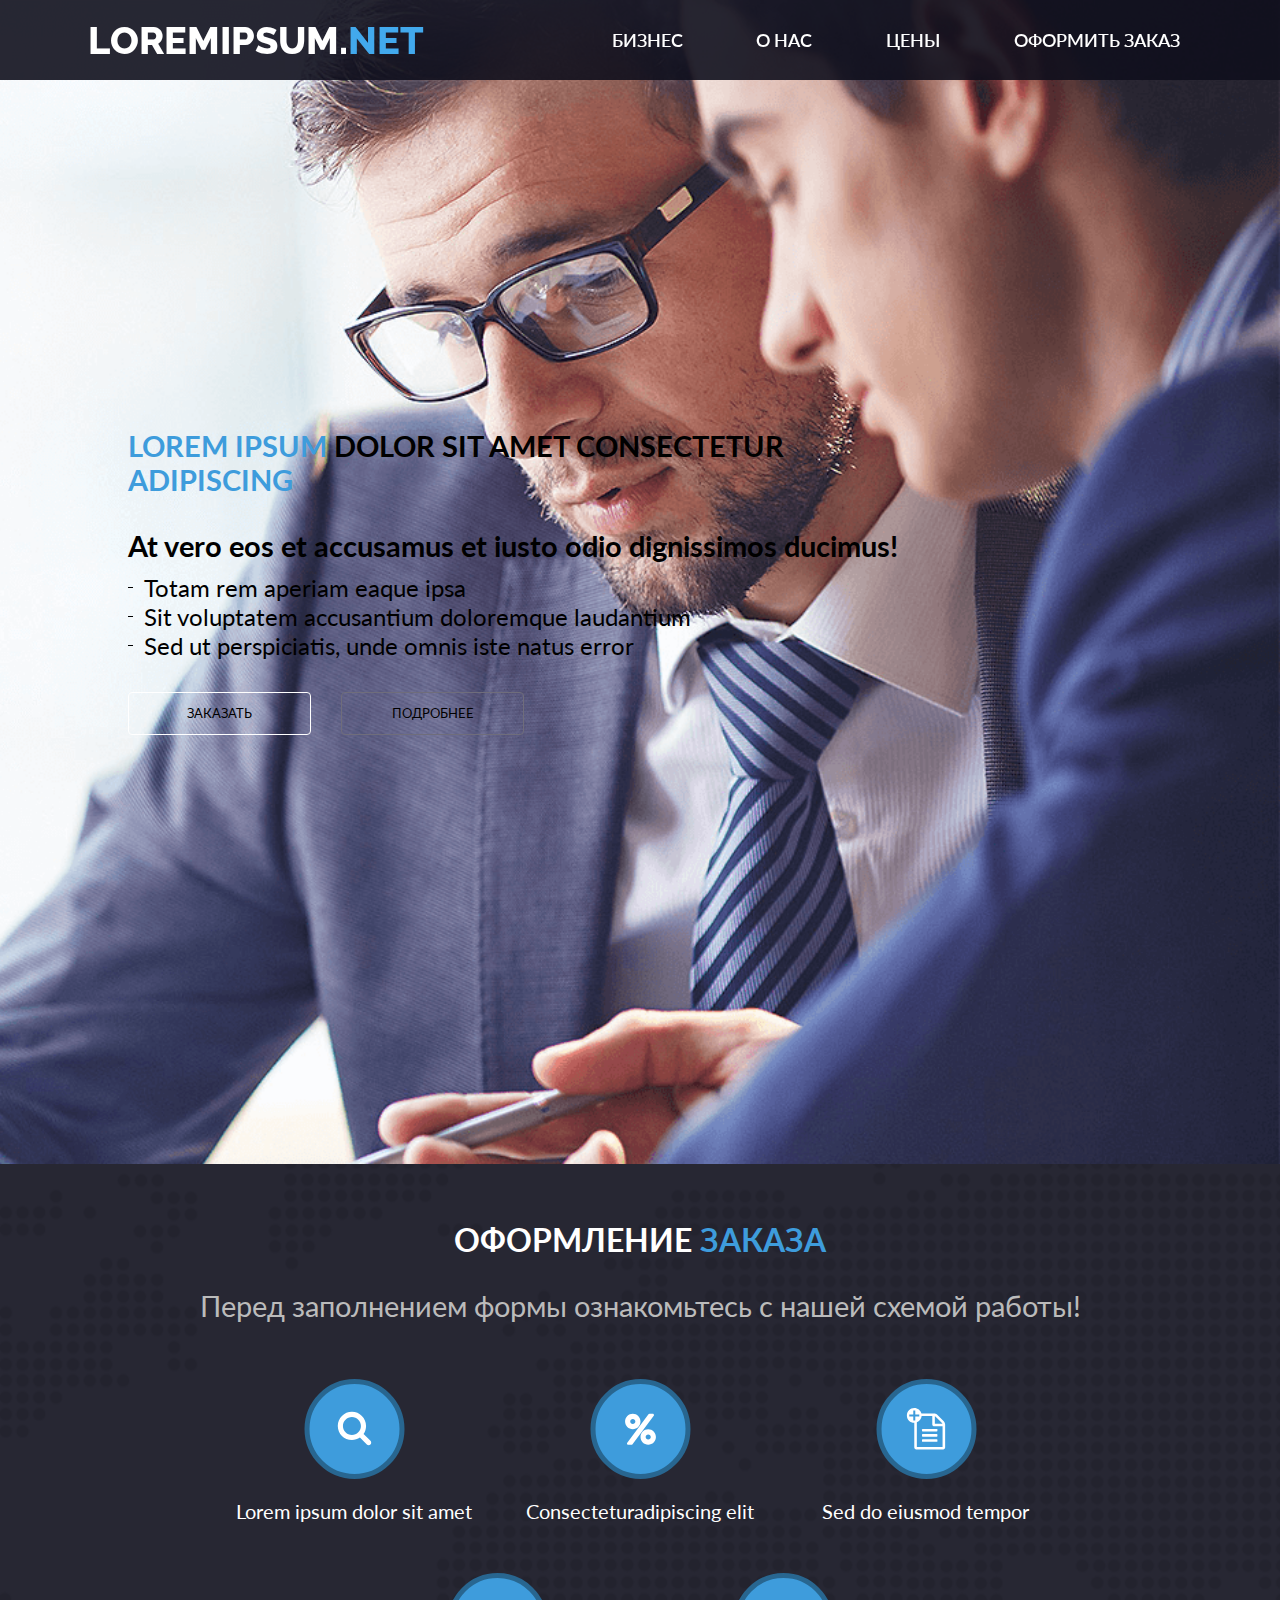
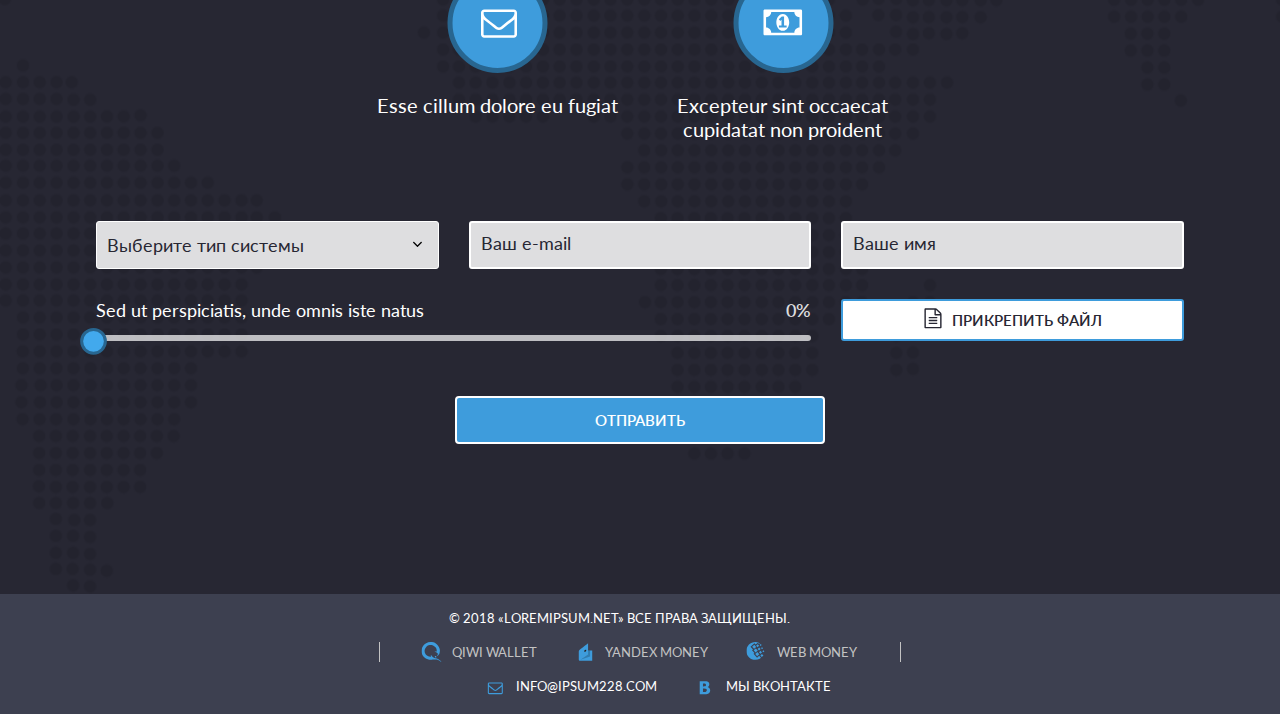
==== commit 6dd13018: "add" ====
--- a/index.html
+++ b/index.html
@@ -10,7 +10,7 @@
       rel="stylesheet"
     />
     <script src="./js/splide.min.js"></script>
-    <title>Test</title>
+    <title>soft-nsk</title>
     <link rel="stylesheet" href="./styles/css/main.css" />
   </head>
   <body>
@@ -25,18 +25,24 @@
       <nav class="nav">
         <ul class="nav__list">
           <li class="nav__item">
-            <a title="Business" href="/" class="nav__link nav__link--is-active"
-              >Бизнес</a
+            <!-- nav__link--is-active -->
+            <a title="Business" href="/" class="nav__link">Бизнес</a>
+          </li>
+          <li class="nav__item">
+            <a title="About Us" href="./pages/about-us.html" class="nav__link"
+              >О нас</a
             >
           </li>
           <li class="nav__item">
-            <a title="About Us" href="/" class="nav__link">О нас</a>
+            <a title="Prices" href="./pages/prices.html" class="nav__link"
+              >Цены</a
+            >
           </li>
           <li class="nav__item">
-            <a title="Prices" href="/" class="nav__link">Цены</a>
-          </li>
-          <li class="nav__item">
-            <a title="Place an Order" href="/" class="nav__link"
+            <a
+              title="Place an Order"
+              href="./pages/place-an-order.html"
+              class="nav__link"
               >Оформить заказ</a
             >
           </li>
